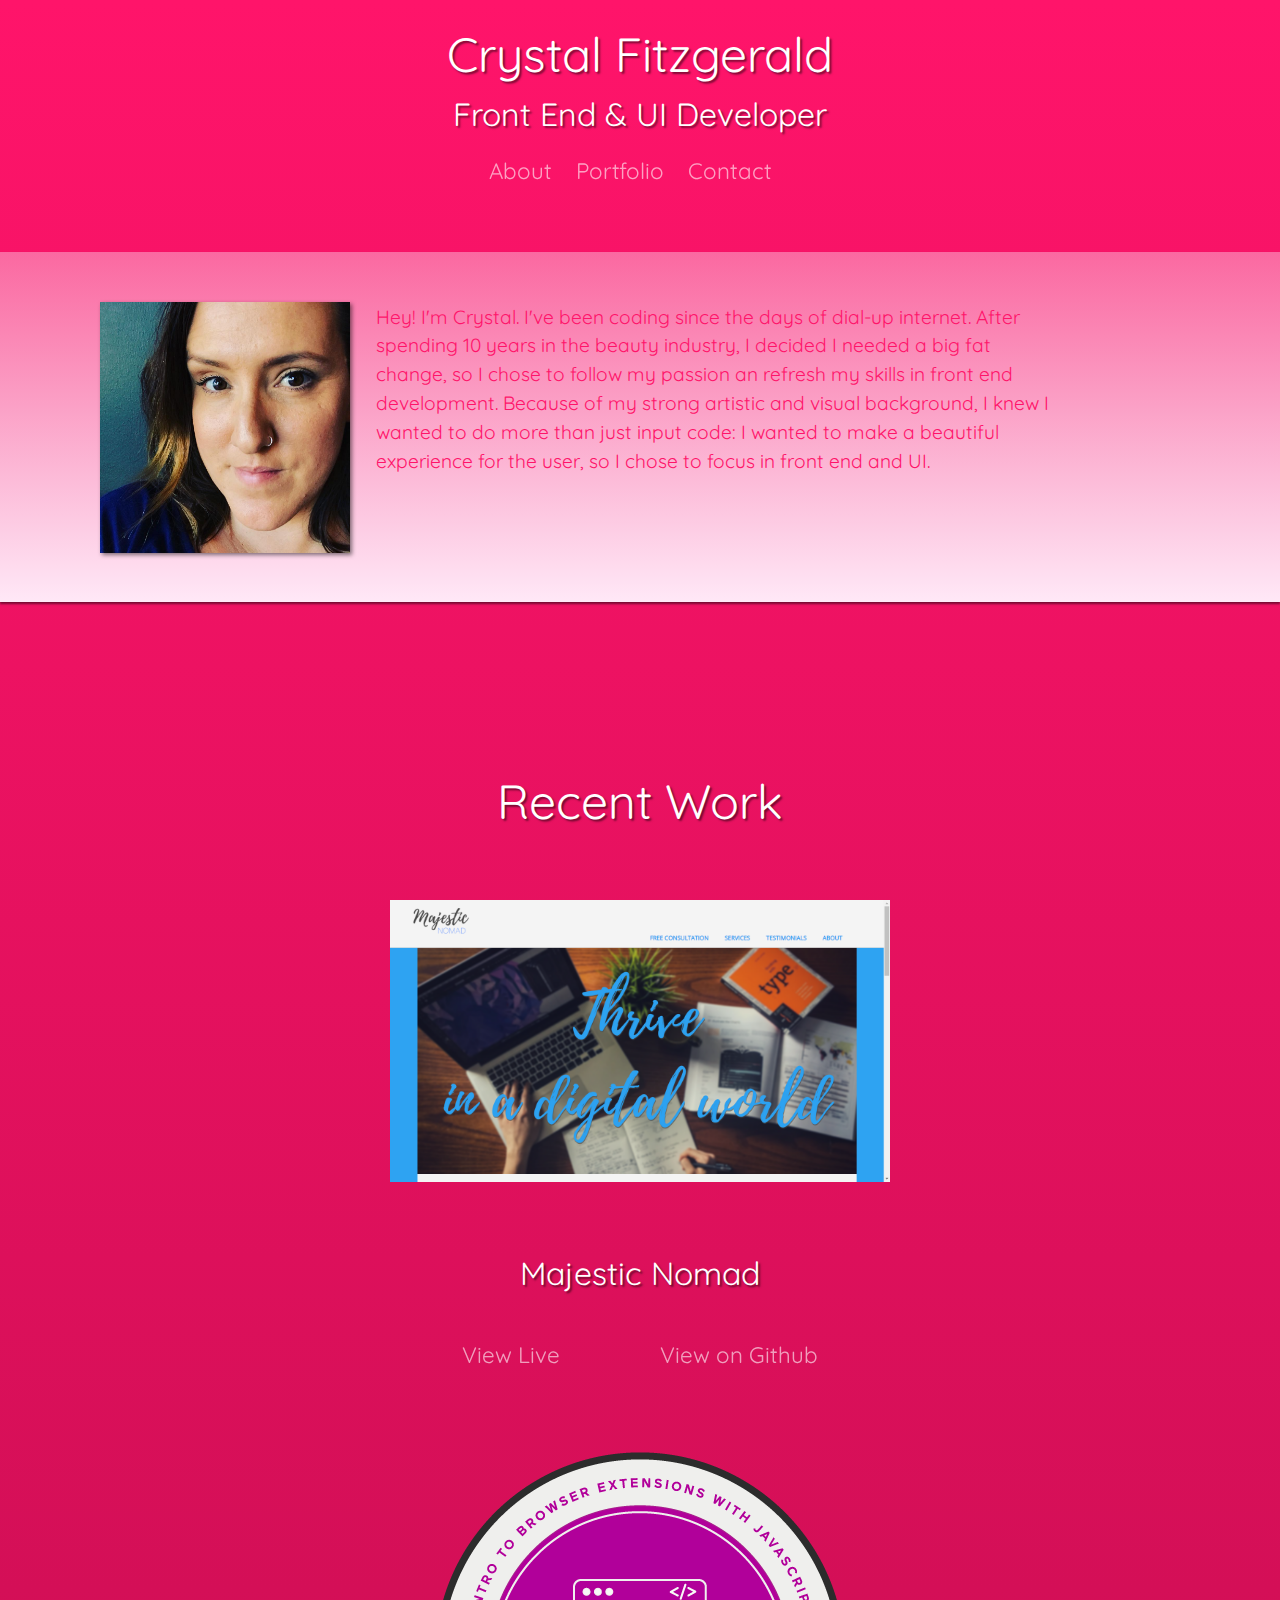
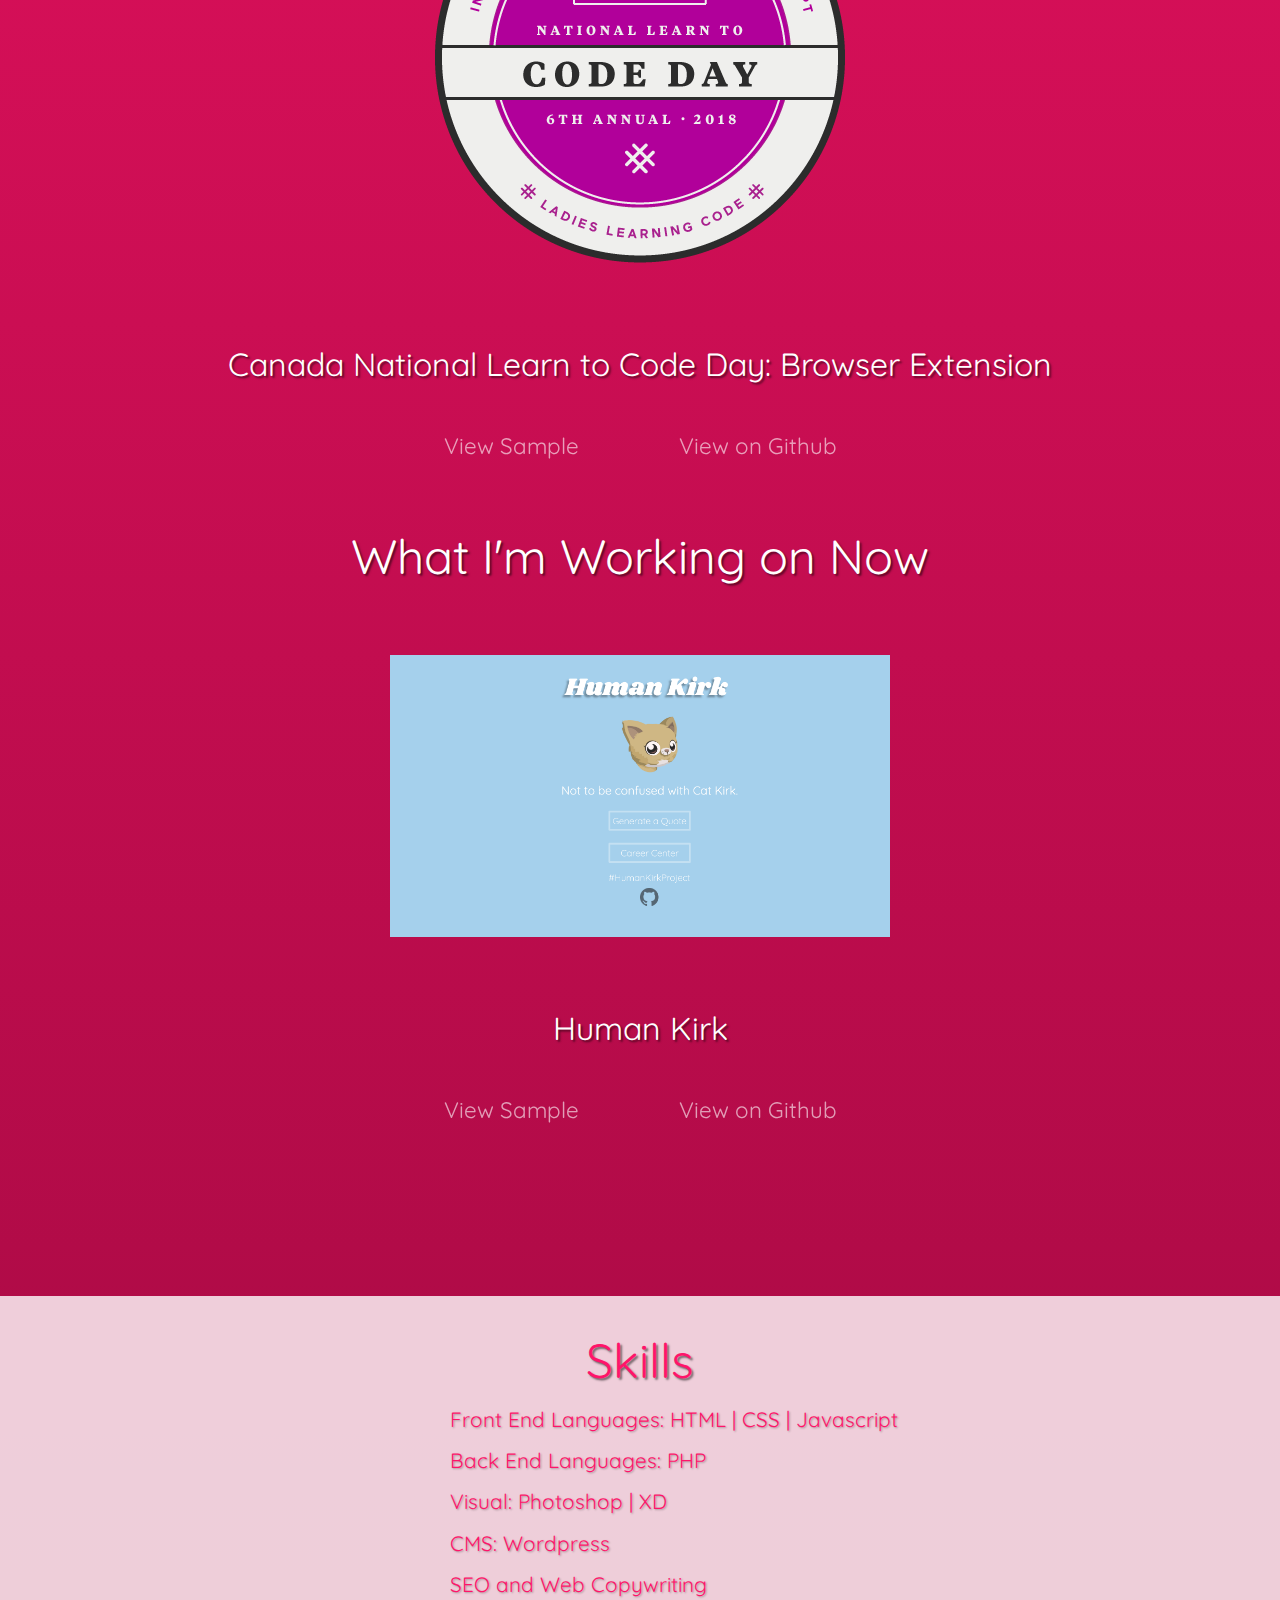
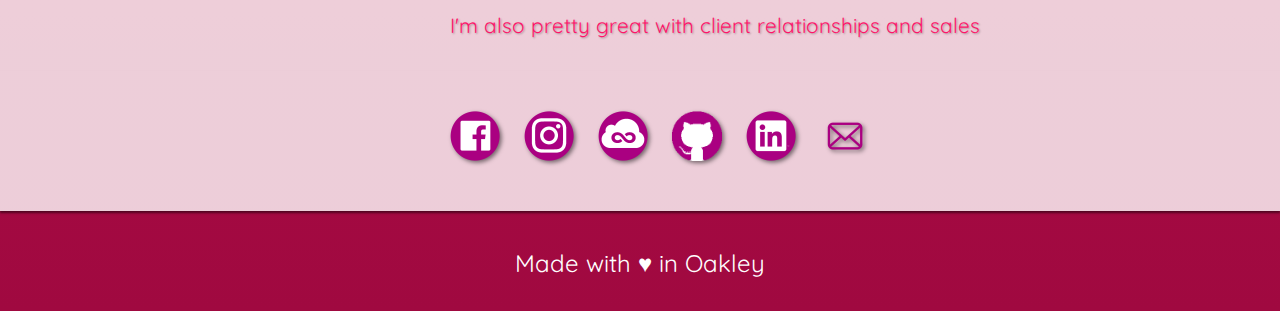
==== work.html @ 4274fd76 "mobile responsive styling" ====
<html>
	<head>
		<link href="https://fonts.googleapis.com/css?family=Quicksand" rel="stylesheet">
		<link rel="stylesheet" type="text/css" href="work.css">
		<!--meta images-->
		<!-- COMMON TAGS -->
		<!-- COMMON TAGS -->
		<meta charset="utf-8">
		<title>Crystal Fitzgerald</title>
  </head>
	<body>
		<nav>
			<div class="bio">
				<h1 id="myname">Crystal Fitzgerald</h1>
				<h2 id="myjob">Front End & UI Developer</h2>
			</div>
			<div class="menu">
				<ul>
					<li><a href="#about">About</a></li>
					<li><a href="#portfolio">Portfolio</a></li>
					<li><a href="#contact">Contact</a></li>
				</ul>
		</nav>
		<section id="about">
			<img src="images/crystal-self-new.jpg">
			<div class="me">
			<p>Hey! I'm Crystal. I've been coding since the days of dial-up internet. After spending 10 years in the beauty industry,
			I decided I needed a big fat change, so I chose to follow my passion an refresh my skills in front end development. Because of my
		strong artistic and visual background, I knew I wanted to do more than just input code: I wanted to make a beautiful experience
		for the user, so I chose to focus in front end and UI.</p>
		</div>
		</section>
		<section id="portfolio">
			<!--Portfolio IMages here-->
			<div class="recent">
				<h1 id="recentwork">Recent Work</h1>
				<img src="images/majesticnomad-new.png" id="samantha">
				<h2 id="majesticnomad">Majestic Nomad</h2>
				<div class="links">
					<a href="#">View Live</a><a href="#">View on Github</a>
				</div>
					<img src="images/code-day.png" id="codeday">
					<h2 id="browser">Canada National Learn to Code Day: Browser Extension</h2>
				<div class="links">
					<a href="#">View Sample</a><a href="https://github.com/technicallyspiritual/ChromeExtension">View on Github</a>
				</div>
			</div>
			<div class="dev">
				<h1 id="indevelopment">What I'm Working on Now</h2>
					<a href="images/human-kirk-mock.png" target="blank" id="kirklink"><img src="images/human-kirk-mock.png" id="kirkmock"></a>
					<h2 id="humankirk">Human Kirk</h2>
				<div class="links">
					<a href="images/human-kirk-mock.png" target="blank">View Sample</a><a href="http://github.com/technicallyspiritual/HumanKirk">View on Github</a>
				</div>
			</div>
			<div class="concepts">

			</div>
		</section>
			<section id="skills">
				<h1 id="myskills">
					Skills
				</h1>
				<ul>
					<li>Front End Languages: HTML | CSS | Javascript</li>
					<li>Back End Languages: PHP</li>
					<li>Visual: Photoshop | XD</li>
					<li>CMS: Wordpress</li>
					<li>SEO and Web Copywriting</li>
					<li>I'm also pretty great with client relationships and sales</li>
				</ul>
			</div>
		</section>
		<section id="contact">
			<div class="social">
				<a href="http://facebook.com/technicallyspiritual"><img src="images/facebook.png" id="facebook"></a>
				<a href="http://instagram.com/technicallyspiritual"><img src="images/instagram.png" id="instagram"></a>
				<a href="http://jsfiddle.net/user/ravenclaw4evr"><img src="images/jsfiddle.png" id="fiddle"></a>
				<a href="http://github.com/technicallyspiritual"><img src="images/github.png" id="github"></a>
				<a href="http://linkedin.com/in/crystalfitzgerald"><img src="images/linkedin.png" id="linkedin"></a>
				<a href="mailto:hello@crystalfitzgerald.com"><img src="images/email.png" id="email"></a>
			</div>
		</section>
	</body>
	<footer>
		<p>Made with &hearts; in Oakley</p>
	</footer>
</html>
---- work.css ----
/*!DOCTYPE css*/
/* http://meyerweb.com/eric/tools/css/reset/
   v2.0 | 20110126
   License: none (public domain)
*/

html, body, div, span, applet, object, iframe,
h1, h2, h3, h4, h5, h6, p, blockquote, pre,
a, abbr, acronym, address, big, cite, code,
del, dfn, em, img, ins, kbd, q, s, samp,
small, strike, strong, sub, sup, tt, var,
b, u, i, center,
dl, dt, dd, ol, ul, li,
fieldset, form, label, legend,
table, caption, tbody, tfoot, thead, tr, th, td,
article, aside, canvas, details, embed,
figure, figcaption, footer, header, hgroup,
menu, nav, output, ruby, section, summary,
time, mark, audio, video {
	margin: 0;
	padding: 0;
	border: 0;
	font-size: 100%;
	font: inherit;
	vertical-align: baseline;
}
/* HTML5 display-role reset for older browsers */
article, aside, details, figcaption, figure,
footer, header, hgroup, menu, nav, section {
	display: block;
}
body {
	line-height: 1;
}
ol, ul {
	list-style: none;
}
blockquote, q {
	quotes: none;
}
blockquote:before, blockquote:after,
q:before, q:after {
	content: '';
	content: none;
}
table {
	border-collapse: collapse;
	border-spacing: 0;
}
/*begin styling*/
body {
	background:
	linear-gradient(to top, rgba(160, 9, 64), rgba(255, 20, 106));
	font-family: 'Quicksand', Helvetica, sans-serif;
	color: #fff;
	display: grid;
	grid-template-columns: auto;
	grid-template-rows: auto auto auto auto;
	}
  h1 {
    font-size: 3em;
  }
  h2 {
    font-size: 2em;
  }
  h3 {
    font-size: 1.5em;
  }
  a {
    text-decoration: none;
    color: #fff;
    opacity: 0.6;
    font-size: 1.4em;
  }
  a:hover {
    color: #fff;
    opacity: 1;
  }
  p {
    font-size: 1em;
  }
  .bio {
    grid-column: 2;
    text-align: center;
    margin: auto;
  }
  #myname, #myjob {
    text-shadow: 2px 2px 2px rgba(0, 0, 0, 0.5);
  }
  #myname {
    padding-top: 30px;
    padding-bottom: 20px;
  }
  #myjob {
    padding-bottom: 10px;
  }
  .menu {
    padding: 20px 0;
    margin-bottom: 50px;
  }
  .menu ul {
    grid-column: 1;
    text-align: center;
    margin: auto;
  }
  .menu li {
    display: inline;
    padding-right: 20px;
  }
.me {
  margin-top: -250px;
  margin-bottom: 50px;
  padding-left: 150px;
}
#about {
  background: linear-gradient(to top, rgba(255, 232, 247, 1), rgba(255, 232, 247, 0.4)),
	url("http://crystalfitzgerald.com/images/laptop-white.jpg") center center no-repeat;
  box-shadow: 0 2px 2px rgba(0, 0, 0, 0.5);
  padding: 50px auto;
  height: 350px;
}
#about p {
  line-height: 1.5;
  width: 60%;
  margin: auto;
  grid-column: 1;
  grid-row: 2;
  font-size: 1.2em;
  color: #ff146a;
}
#about img {
  width: 250px;
  margin-top: 50px;
  grid-column: 1;
  grid-row: 2;
  padding-left: 100px;
  filter: drop-shadow(2px 2px 2px rgba(0, 0, 0, 0.5));
}
#portfolio {
  padding-top: 100px;
  padding-bottom: 100px;
}
#portfolio h1, #portfolio h2 {

  text-align: center;
  margin: auto;
  text-shadow: 2px 2px 2px rgba(0, 0, 0, 0.5);
}
.recent, .dev, .concepts {
  margin-top: 75px;
}
#samantha {
	width: 500px;
  margin: 75px auto;
	display: block;
}
#codeday {
  margin: 75px auto;
	display: block;
}
#kirkmock {
  width: 500px;
  margin: 75px auto;
	display: block;
}
#kirklink {
  text-decoration: none;
  opacity: 1;
}
.links {
  text-align: center;
  margin: auto;
  padding-left: 100px;
  padding-top: 55px;
}
.links a {
  margin-top: 20px;
  padding-right: 100px;
}
#contact {
  background-color: rgba(255, 255, 255, 0.8);
  box-shadow: 0 2px 2px rgba(0, 0, 0, 0.5);
  padding: 20px 0;
  width: 100%;
  height: 100px;
}
.social {
  grid-column: 1;
  margin-left: 450px;
  width: 50%;
}
#contact a {
  display: inline;
  opacity: 1;
}
#fiddle, #github, #facebook, #instagram, #linkedin, #email {
  max-width: 50px;
  padding-right: 20px;
  margin: 20px 0 20px 0;
  filter: drop-shadow(2px 2px 2px rgba(0, 0, 0, .5));
}
#skills {
  width: 100%;
  background-color: rgba(255, 255, 255, 0.8);
  color: #ff146a;
}
#myskills {
  text-shadow: 2px 2px 2px rgba(0, 0, 0, 0.5);
  text-align: center;
  margin-top: 40px;
}
#skills ul {
  margin: 20px auto;
}
#skills li {
  font-size: 1.3em;
  line-height: 1.5;
  padding-bottom: 10px;
  margin-left: 450px;
  text-shadow: 1px 1px 2px rgba(0, 0, 0, .3);
}
footer {
  height: 100px;
}

footer p {
  font-size: 1.5em;
  text-align: center;
  margin-top: 40px;
}
/*mobile styling*/
@media only screen and (max-width: 1240px) {
	#about img {
	  width: 250px;
	  padding-left: 10px;
	}
	#skills li {
	  font-size: 1.3em;
	  line-height: 1.5;
	  padding-bottom: 10px;
	  margin-left: 350px;
	  text-shadow: 1px 1px 2px rgba(0, 0, 0, .3);
	}
	.social {
	  grid-column: 1;
	  margin-left: 350px;
	  width: 50%;
	}
}
@media only screen and (max-width: 1000px) {
	#skills li {
		margin-left: 250px;
	}
	.social {
		margin-left: 250px;
	}
	#about img {
		width: 200px;
	}
	#about p {
	  margin: 20px auto;
	}
}
@media only screen and (max-width: 1000px) {
	#skills li {
		margin-left: 150px;
	}
	.social {
		margin-left: 150px;
		width: 80%;
	}
	#about {
		height: 450px;
	}

}
@media only screen and (max-width: 650px) {
	#skills li {
		margin-left: 50px;
	}
	.social {
		margin-left: 50px;
		width: 80%;
	}
	#about {
		height: 550px;
	}
	.links {
	  text-align: center;
	  margin: auto;
	  padding-left: 50px;
	  padding-top: 55px;
	}
}
@media only screen and (max-width: 580px) {
	.links {
		padding-left: 0px;
	}
	#samantha {
		width: 300px;
	}
	#codeday {
		width: 300px;
	}
	#kirkmock {
	  width: 300px;
	}
	.social {
		margin-left: 5px;
		width: 90%;
	}
}
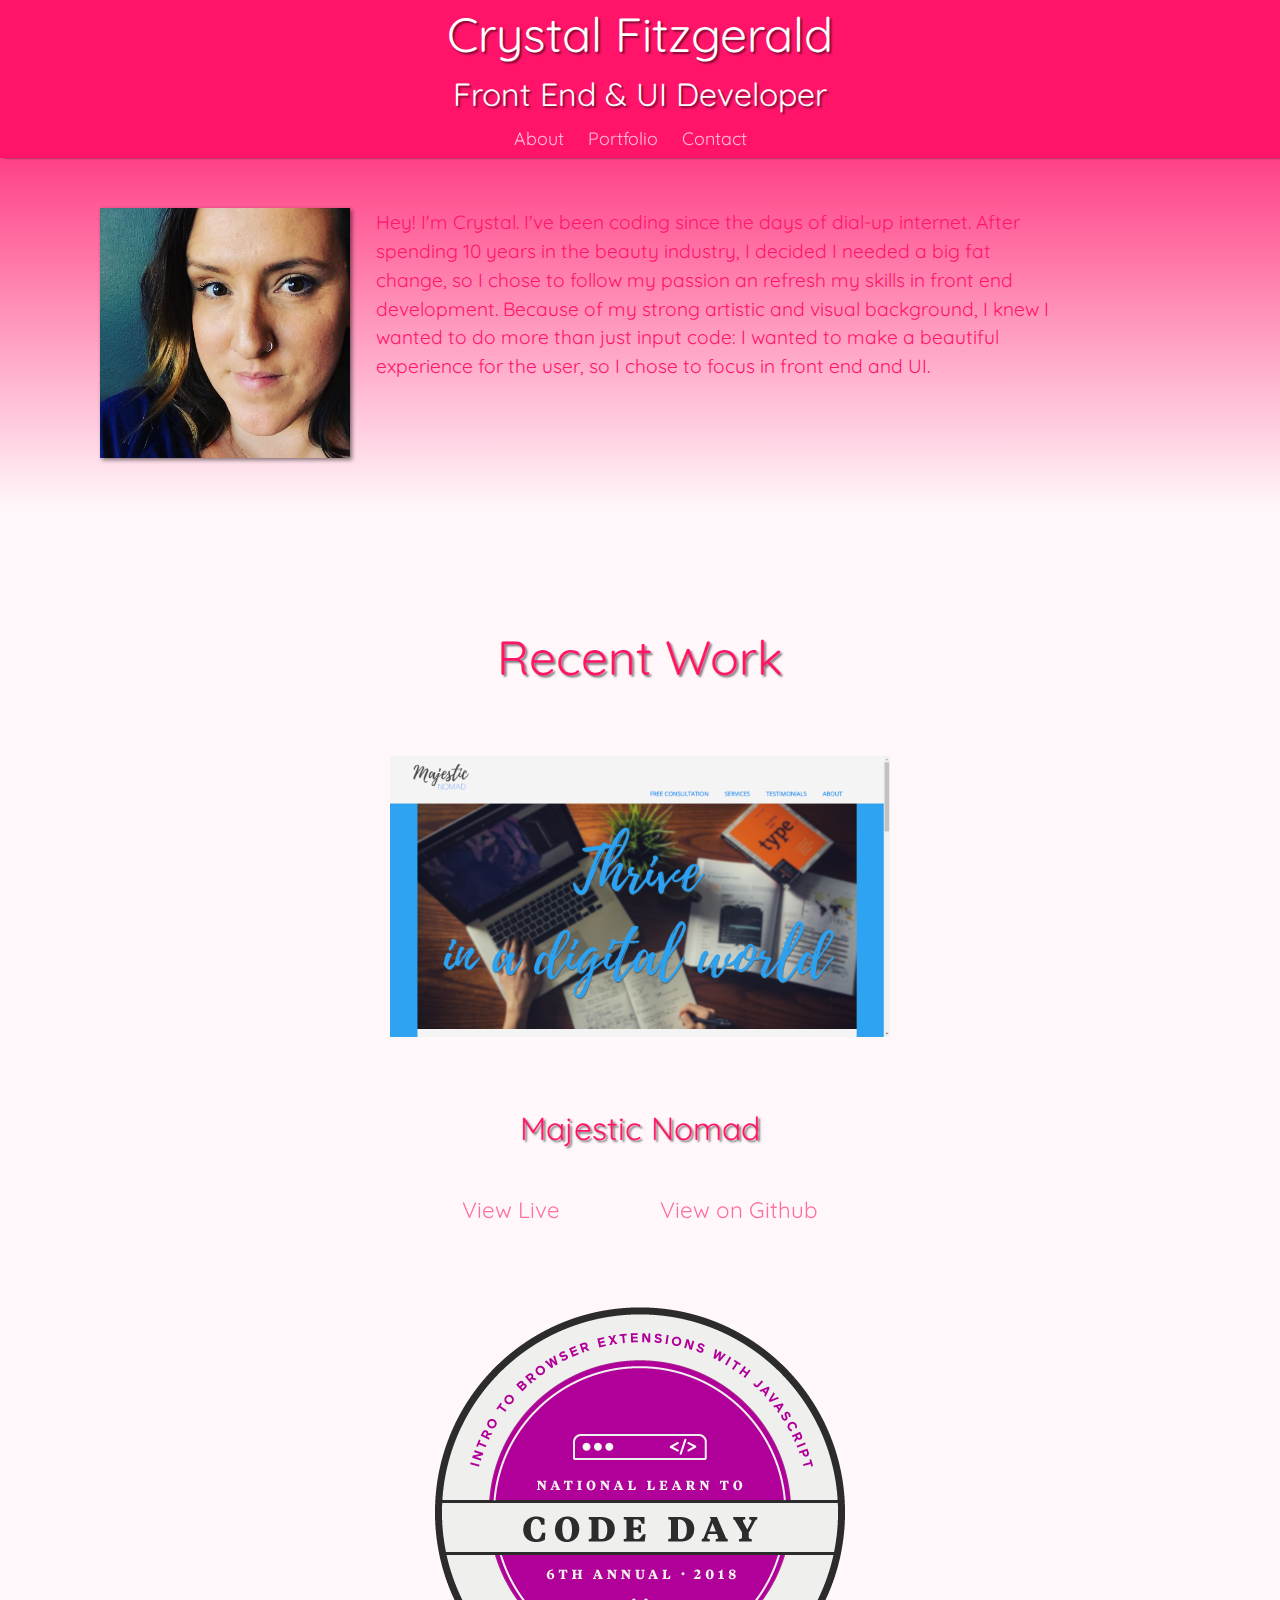
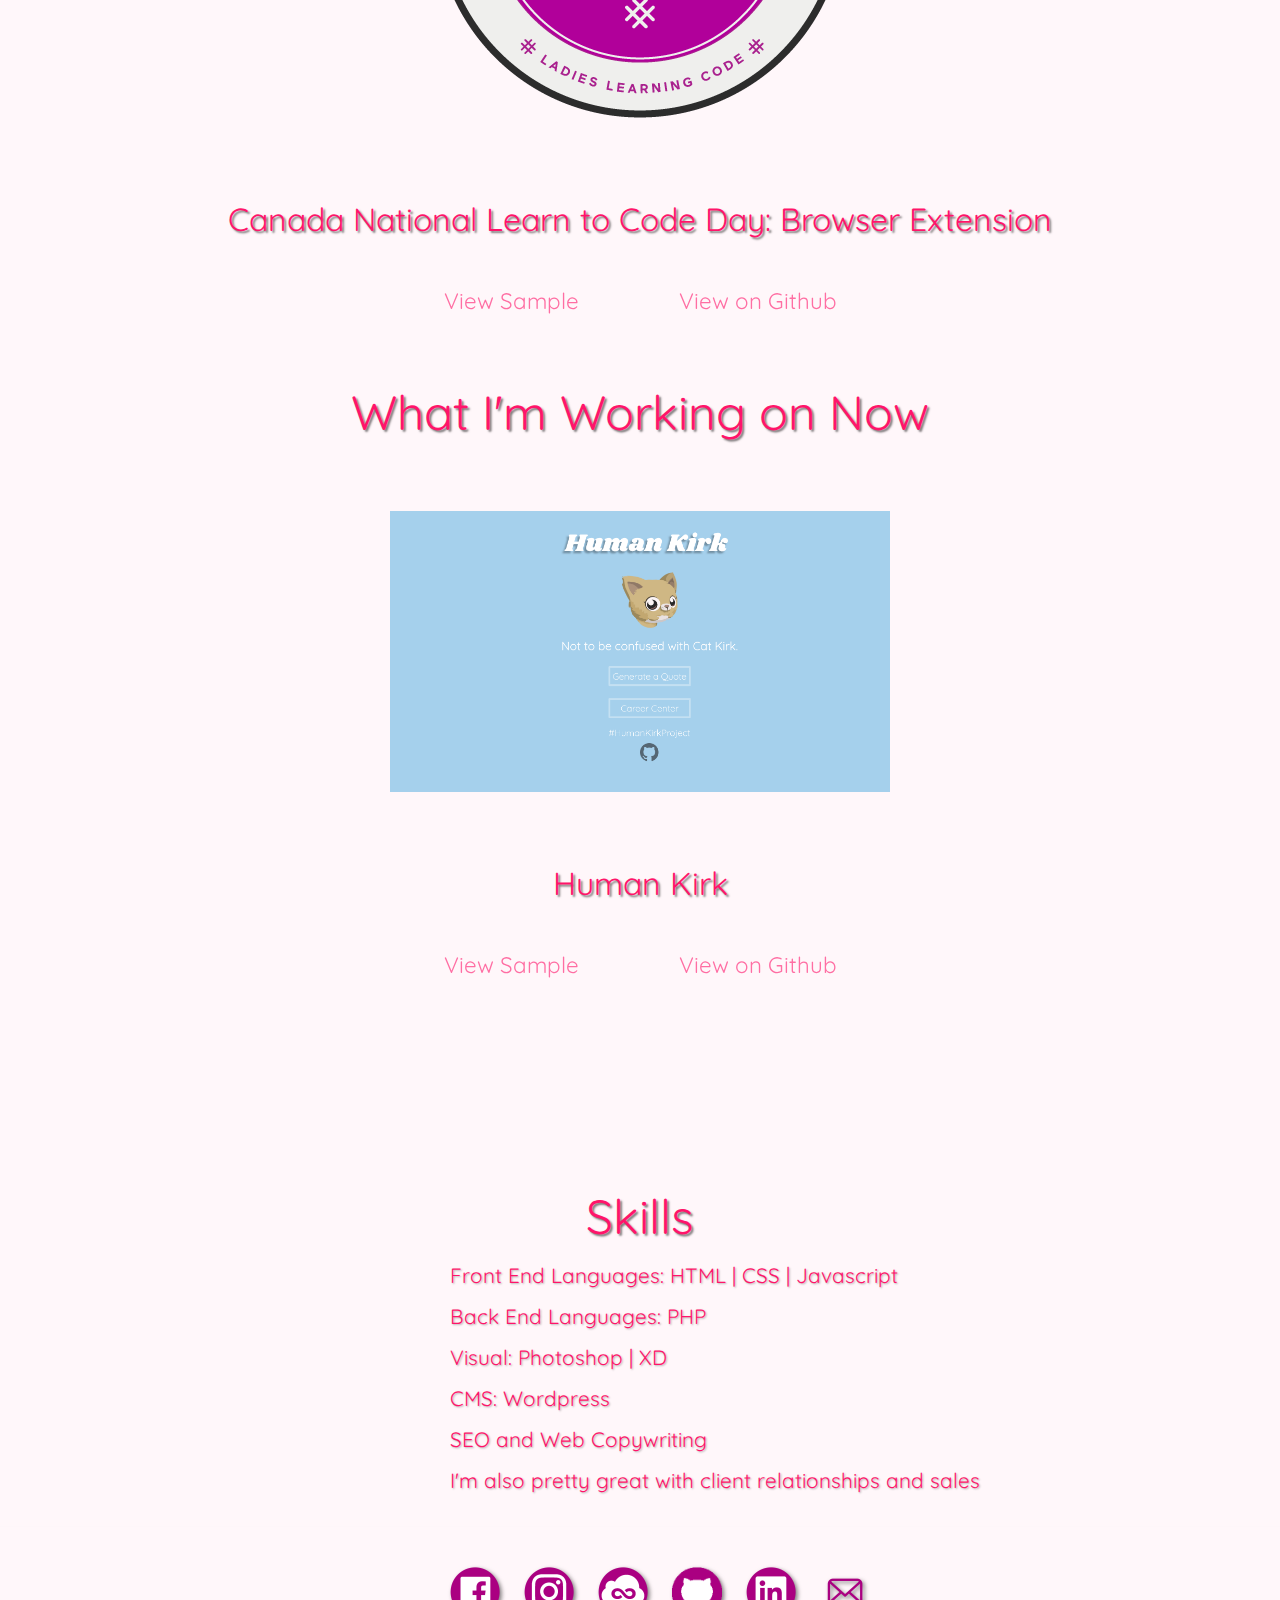
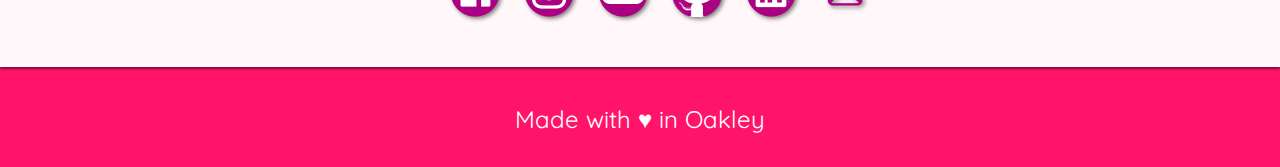
==== commit d0b0e42c: "meta and favicon uploads" ====
--- a/work.html
+++ b/work.html
@@ -2,7 +2,20 @@
 	<head>
 		<link href="https://fonts.googleapis.com/css?family=Quicksand" rel="stylesheet">
 		<link rel="stylesheet" type="text/css" href="work.css">
+		<link rel="apple-touch-icon" sizes="180x180" href="/apple-touch-icon.png">
+		<link rel="icon" type="image/png" sizes="32x32" href="/favicon-32x32.png">
+		<link rel="icon" type="image/png" sizes="16x16" href="/favicon-16x16.png">
+		<link rel="manifest" href="/site.webmanifest">
+		<link rel="mask-icon" href="/safari-pinned-tab.svg" color="#5bbad5">
+		<meta name="msapplication-TileColor" content="#da532c">
+		<meta name="theme-color" content="#ffffff">
 		<!--meta images-->
+		<meta property="og:image:width" content="1239">
+		<meta property="og:image:height" content="649">
+		<meta property="og:title" content="Crystal Fitzgerald">
+		<meta property="og:description" content="Front End &amp; UI Developer">
+		<meta property="og:url" content="http://technicallyspiritual.github.io">
+		<meta property="og:image" content="http://technicallyspiritual.github.io/images/og-image.jpg">
 		<!-- COMMON TAGS -->
 		<!-- COMMON TAGS -->
 		<meta charset="utf-8">
--- a/work.css
+++ b/work.css
@@ -49,14 +49,17 @@
 }
 /*begin styling*/
 body {
-	background:
-	linear-gradient(to top, rgba(160, 9, 64), rgba(255, 20, 106));
+	background-color: #ff146a;
 	font-family: 'Quicksand', Helvetica, sans-serif;
 	color: #fff;
 	display: grid;
 	grid-template-columns: auto;
 	grid-template-rows: auto auto auto auto;
 	}
+	nav {
+		box-shadow: 4px 0 2px rgba(0, 0, 0, .7);
+		z-index: 1;
+	}
   h1 {
     font-size: 3em;
   }
@@ -68,12 +71,12 @@
   }
   a {
     text-decoration: none;
-    color: #fff;
+    color: #ff146a;
     opacity: 0.6;
     font-size: 1.4em;
   }
   a:hover {
-    color: #fff;
+    color: #ff146a;
     opacity: 1;
   }
   p {
@@ -88,32 +91,40 @@
     text-shadow: 2px 2px 2px rgba(0, 0, 0, 0.5);
   }
   #myname {
-    padding-top: 30px;
+    padding-top: 10px;
     padding-bottom: 20px;
   }
   #myjob {
     padding-bottom: 10px;
   }
   .menu {
-    padding: 20px 0;
-    margin-bottom: 50px;
+    padding: 10px 0;
   }
   .menu ul {
     grid-column: 1;
     text-align: center;
     margin: auto;
+		font-size: 0.8em;
   }
   .menu li {
     display: inline;
     padding-right: 20px;
   }
+	.menu a {
+		color: #fff;
+		opacity: .7;
+	}
+	.menu a:hover {
+		color: #fff;
+		opacity: 1;
+	}
 .me {
   margin-top: -250px;
   margin-bottom: 50px;
   padding-left: 150px;
 }
 #about {
-  background: linear-gradient(to top, rgba(255, 232, 247, 1), rgba(255, 232, 247, 0.4)),
+  background: linear-gradient(to top, rgba(255, 247, 250, 1), rgba(255, 247, 250, 0.2)),
 	url("http://crystalfitzgerald.com/images/laptop-white.jpg") center center no-repeat;
   box-shadow: 0 2px 2px rgba(0, 0, 0, 0.5);
   padding: 50px auto;
@@ -137,8 +148,10 @@
   filter: drop-shadow(2px 2px 2px rgba(0, 0, 0, 0.5));
 }
 #portfolio {
-  padding-top: 100px;
+  padding-top: 50px;
   padding-bottom: 100px;
+	background-color: #fff7fa;
+	color: #ff146a;
 }
 #portfolio h1, #portfolio h2 {
 
@@ -178,7 +191,7 @@
   padding-right: 100px;
 }
 #contact {
-  background-color: rgba(255, 255, 255, 0.8);
+  background-color: rgba(255, 247, 250, 1);
   box-shadow: 0 2px 2px rgba(0, 0, 0, 0.5);
   padding: 20px 0;
   width: 100%;
@@ -201,7 +214,7 @@
 }
 #skills {
   width: 100%;
-  background-color: rgba(255, 255, 255, 0.8);
+  background-color: rgba(255, 247, 250, 1);
   color: #ff146a;
 }
 #myskills {
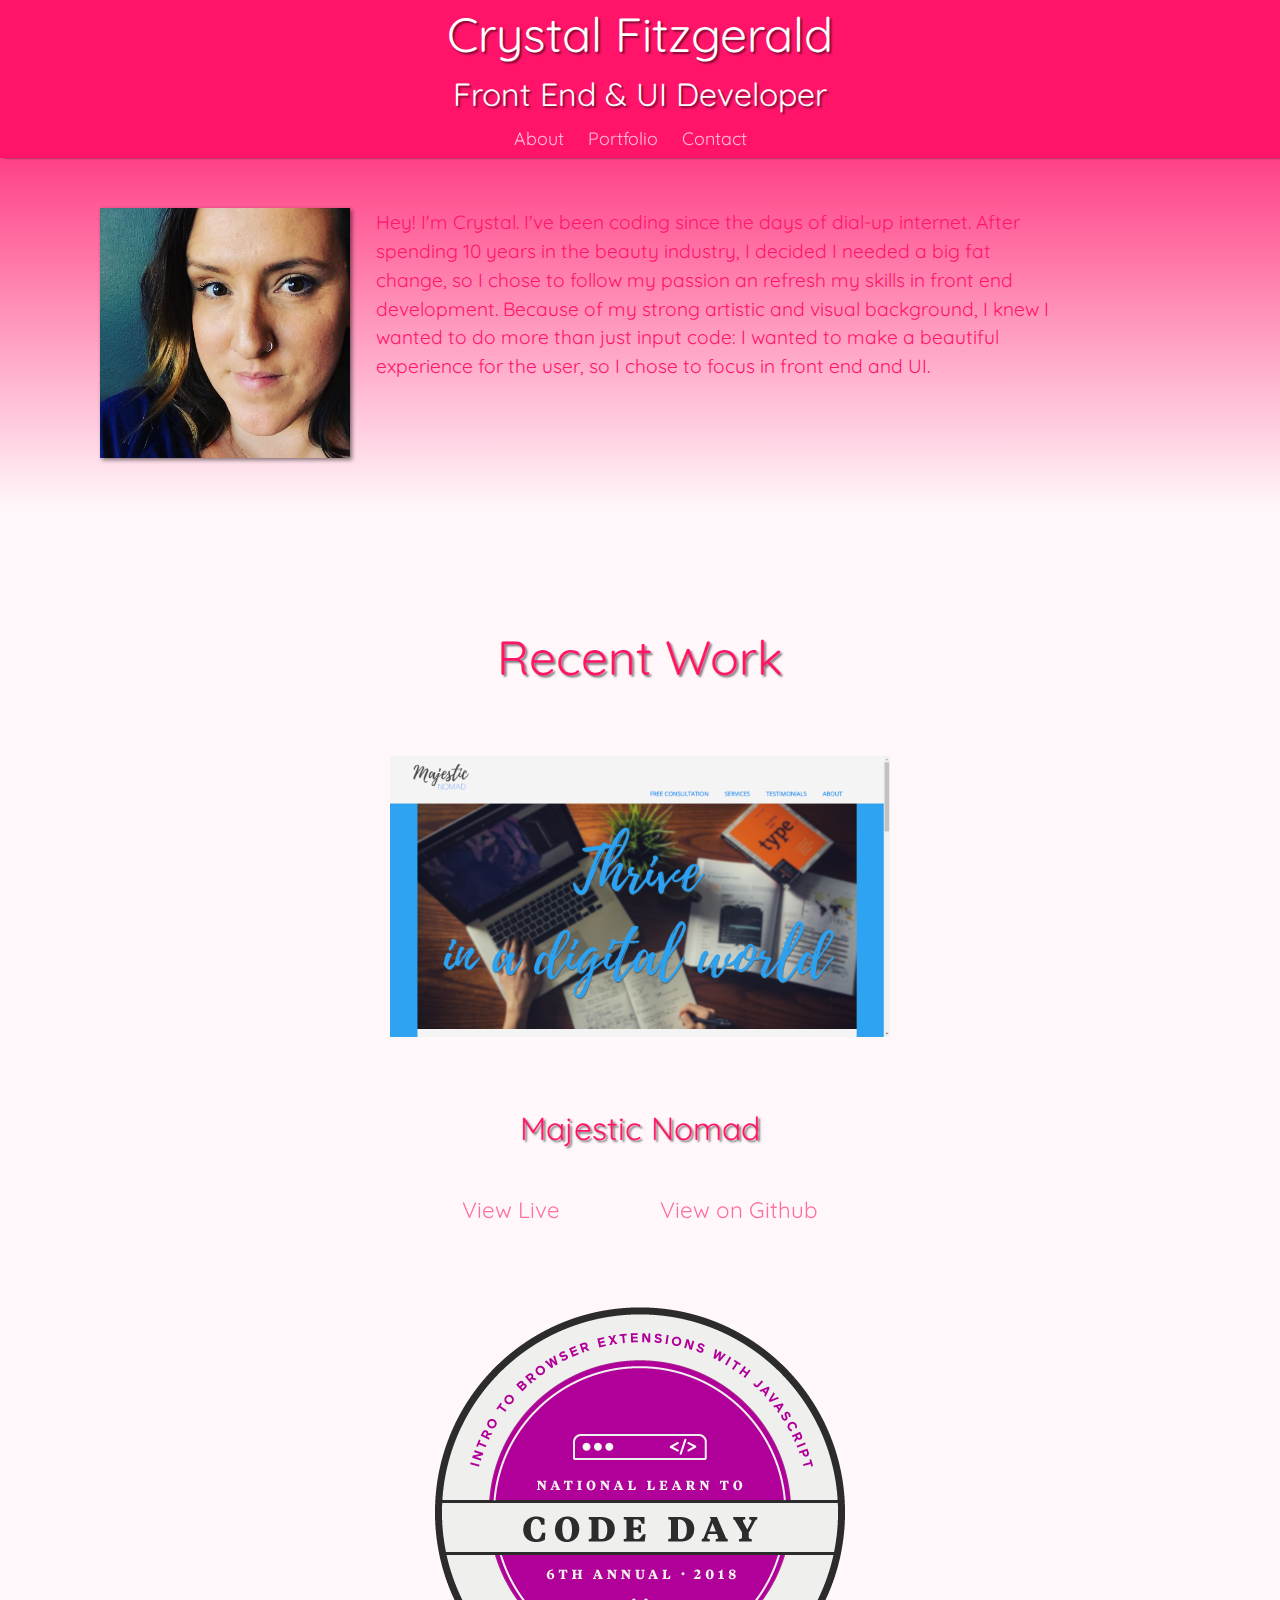
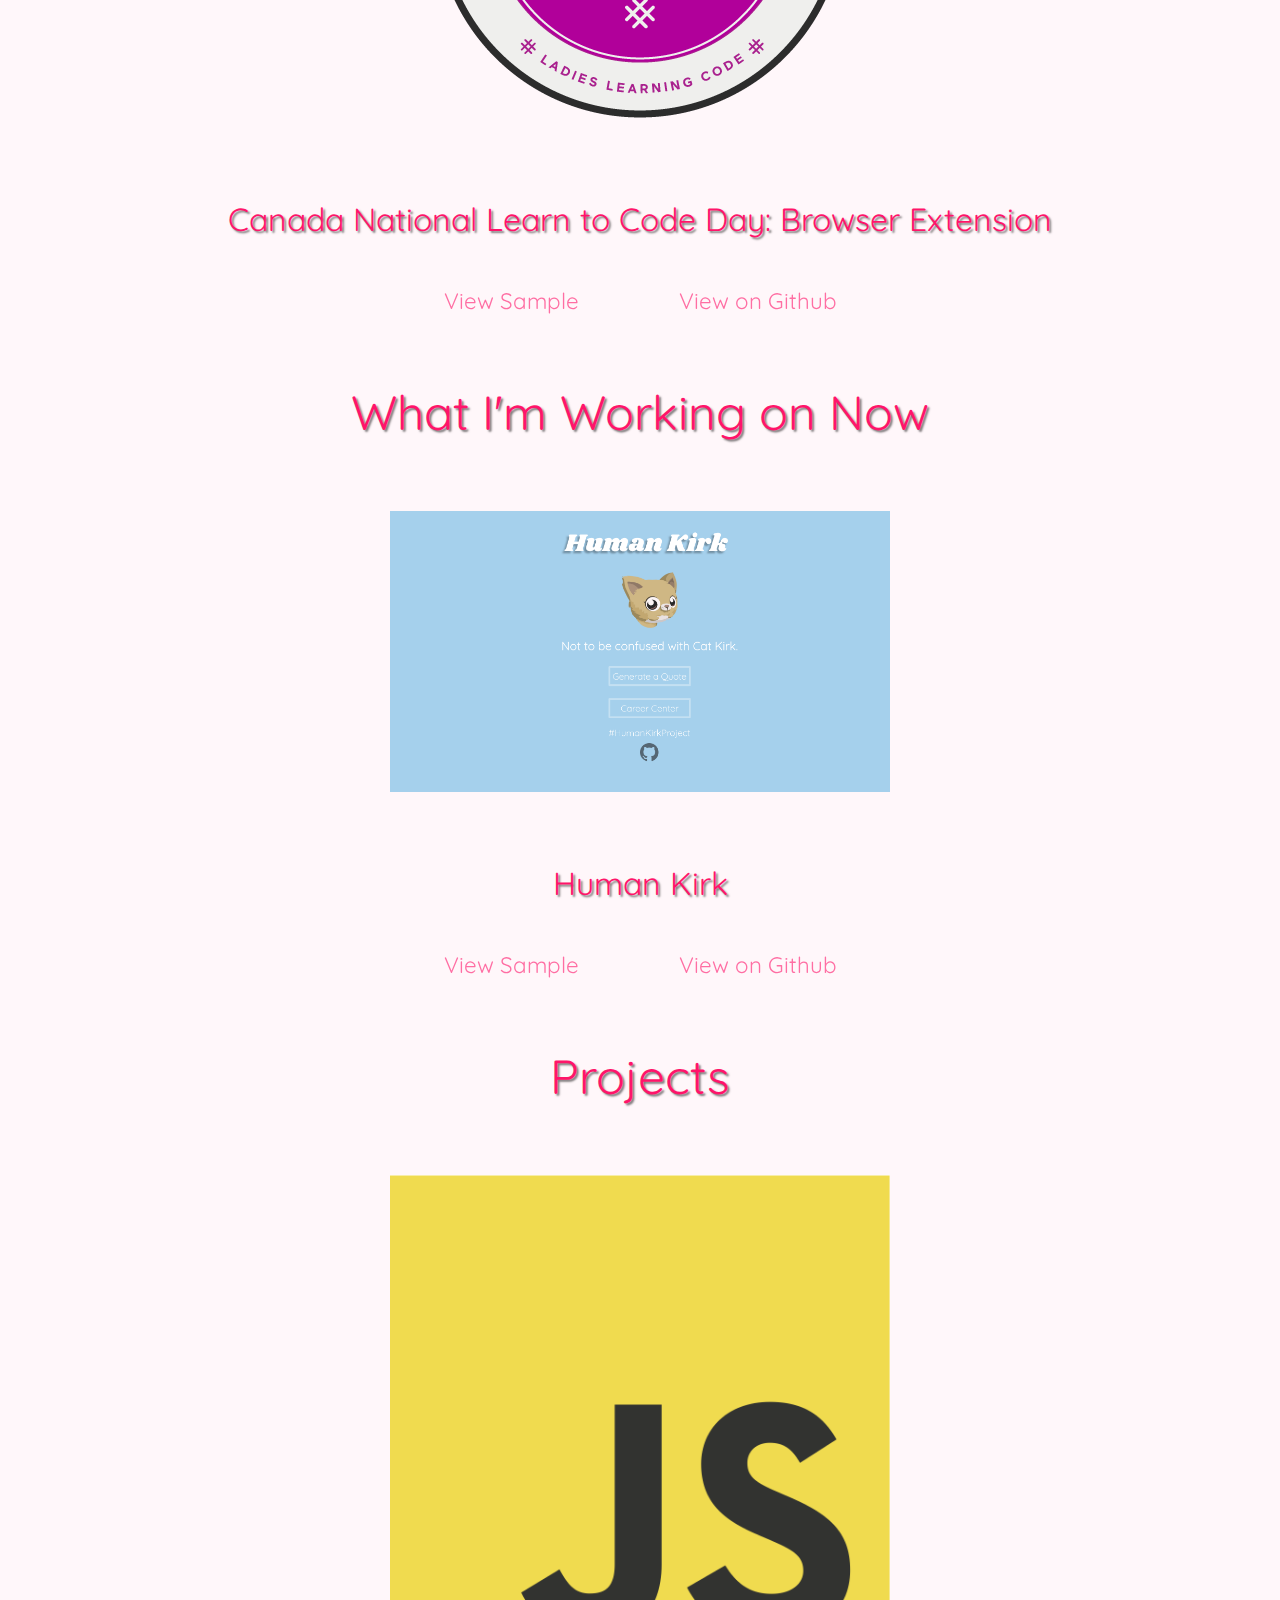
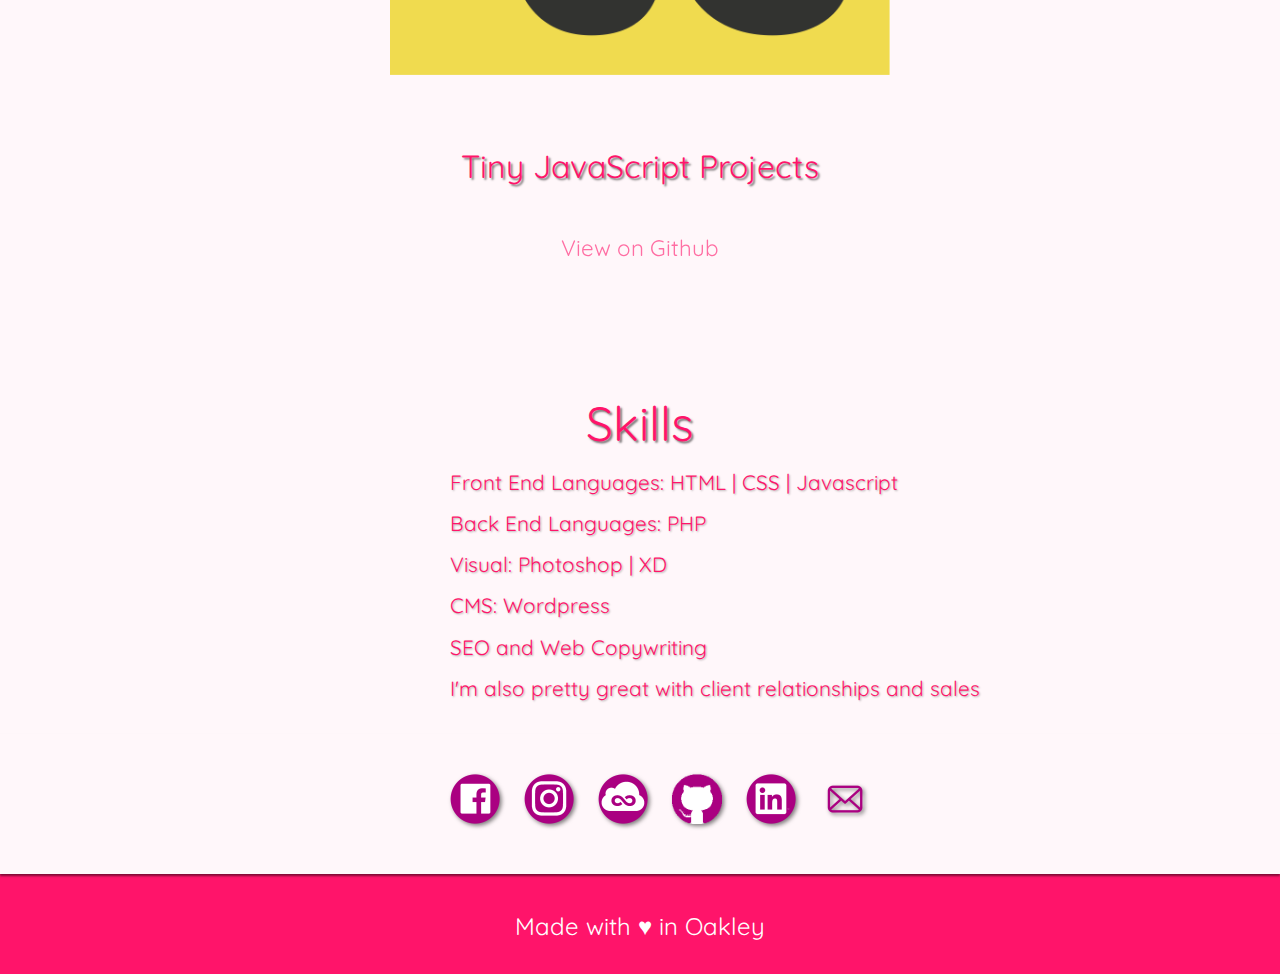
==== commit 051aede9: "commit" ====
--- a/work.html
+++ b/work.html
@@ -50,12 +50,12 @@
 				<img src="images/majesticnomad-new.png" id="samantha">
 				<h2 id="majesticnomad">Majestic Nomad</h2>
 				<div class="links">
-					<a href="#">View Live</a><a href="#">View on Github</a>
+					<a href="http://majesticnomad.com" target="_blank">View Live</a><a href="http://github.com/technicallyspiritual/MajesticNomad" target="_blank">View on Github</a>
 				</div>
 					<img src="images/code-day.png" id="codeday">
 					<h2 id="browser">Canada National Learn to Code Day: Browser Extension</h2>
 				<div class="links">
-					<a href="#">View Sample</a><a href="https://github.com/technicallyspiritual/ChromeExtension">View on Github</a>
+					<a href="#">View Sample</a><a href="https://github.com/technicallyspiritual/ChromeExtension" target="_blank">View on Github</a>
 				</div>
 			</div>
 			<div class="dev">
@@ -63,11 +63,16 @@
 					<a href="images/human-kirk-mock.png" target="blank" id="kirklink"><img src="images/human-kirk-mock.png" id="kirkmock"></a>
 					<h2 id="humankirk">Human Kirk</h2>
 				<div class="links">
-					<a href="images/human-kirk-mock.png" target="blank">View Sample</a><a href="http://github.com/technicallyspiritual/HumanKirk">View on Github</a>
+					<a href="images/human-kirk-mock.png" target="blank">View Sample</a><a href="http://github.com/technicallyspiritual/HumanKirk" target="_blank">View on Github</a>
 				</div>
 			</div>
-			<div class="concepts">
-
+			<div class="projects">
+				<h1 id="projects">Projects</h2>
+				<img src="images/JavaScript-logo.png" id="javascript">
+				<h2 id="ball">Tiny JavaScript Projects</h2>
+				<div class="links">
+					<a href="http://github.com/technicallyspiritual/LilProjects" target="_blank">View on Github</a>
+				</div>
 			</div>
 		</section>
 			<section id="skills">
--- a/work.css
+++ b/work.css
@@ -159,8 +159,13 @@
   margin: auto;
   text-shadow: 2px 2px 2px rgba(0, 0, 0, 0.5);
 }
-.recent, .dev, .concepts {
+.recent, .dev, .concepts, .projects {
   margin-top: 75px;
+}
+#javascript {
+	width: 500px;
+	margin: 75px auto;
+	display: block;
 }
 #samantha {
 	width: 500px;
@@ -309,14 +314,8 @@
 	.links {
 		padding-left: 0px;
 	}
-	#samantha {
+	#samantha, #codeday, #kirkmock, #javascript {
 		width: 300px;
-	}
-	#codeday {
-		width: 300px;
-	}
-	#kirkmock {
-	  width: 300px;
 	}
 	.social {
 		margin-left: 5px;
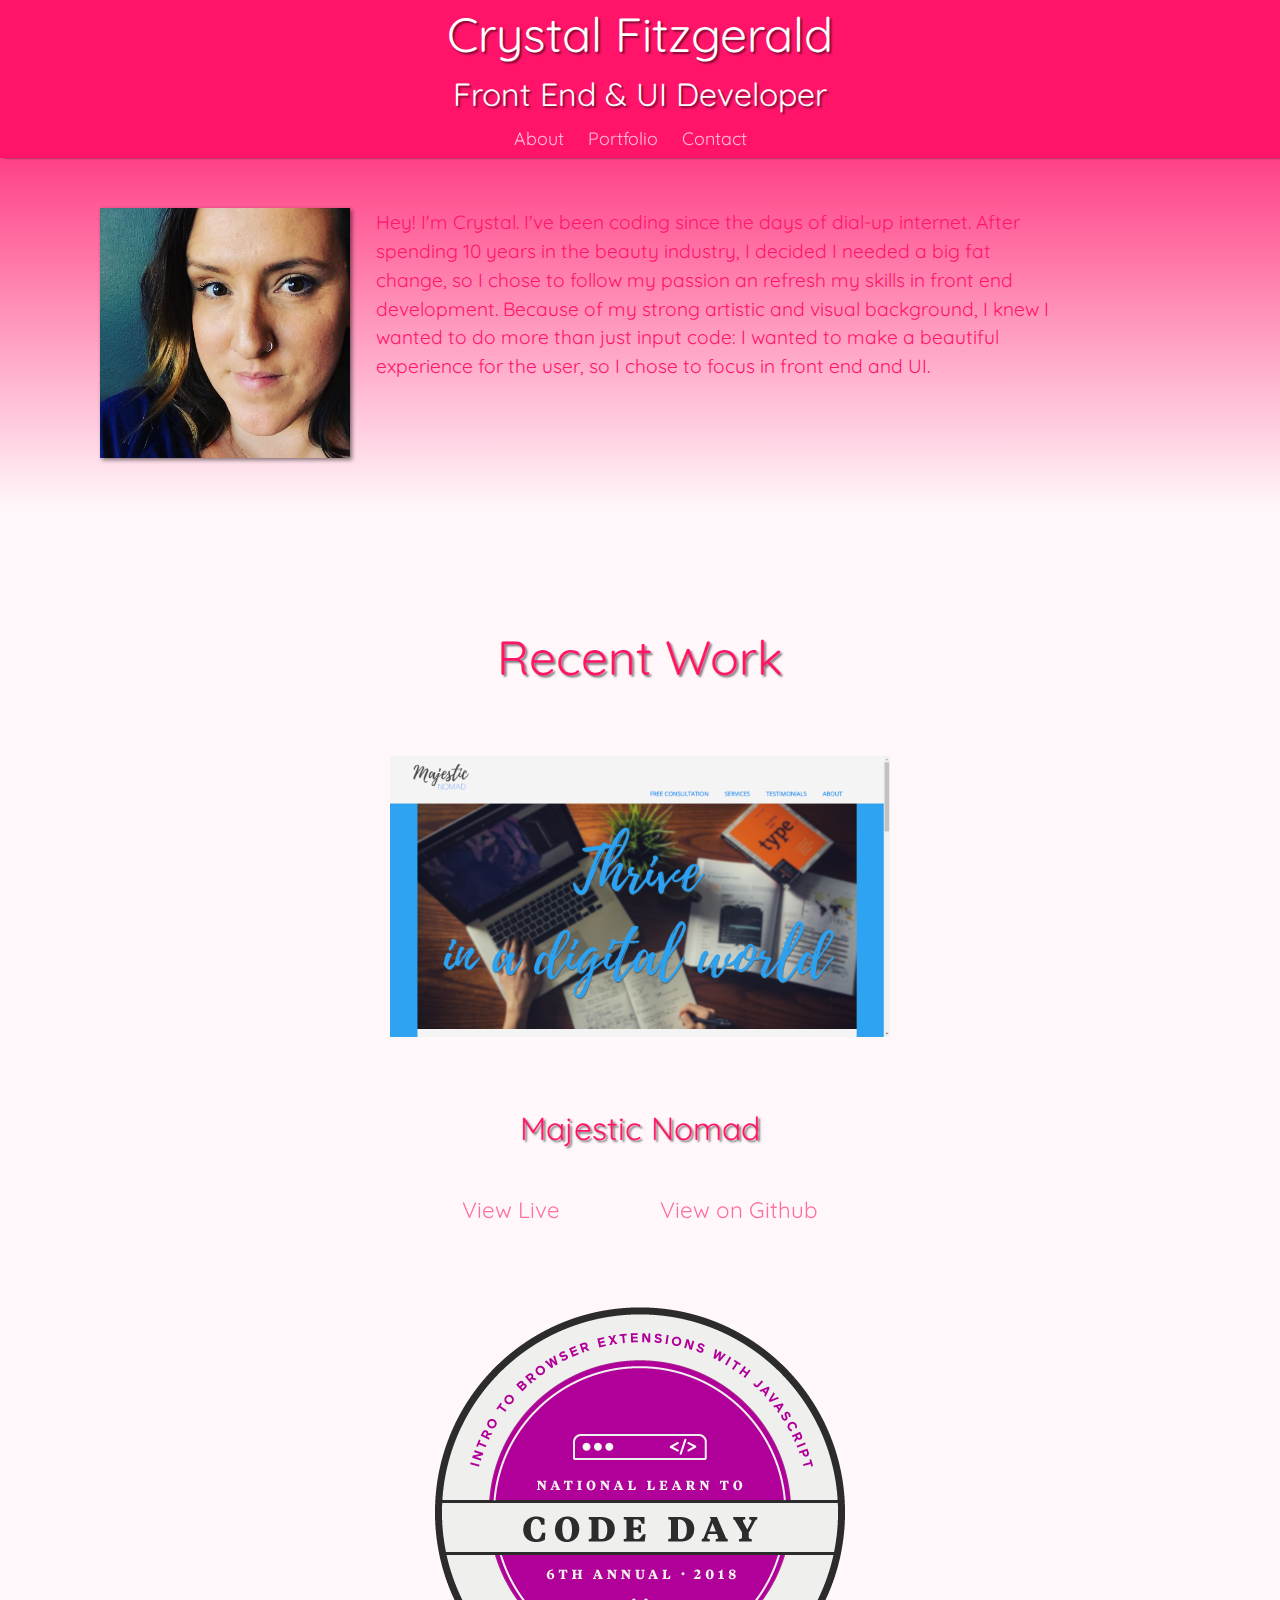
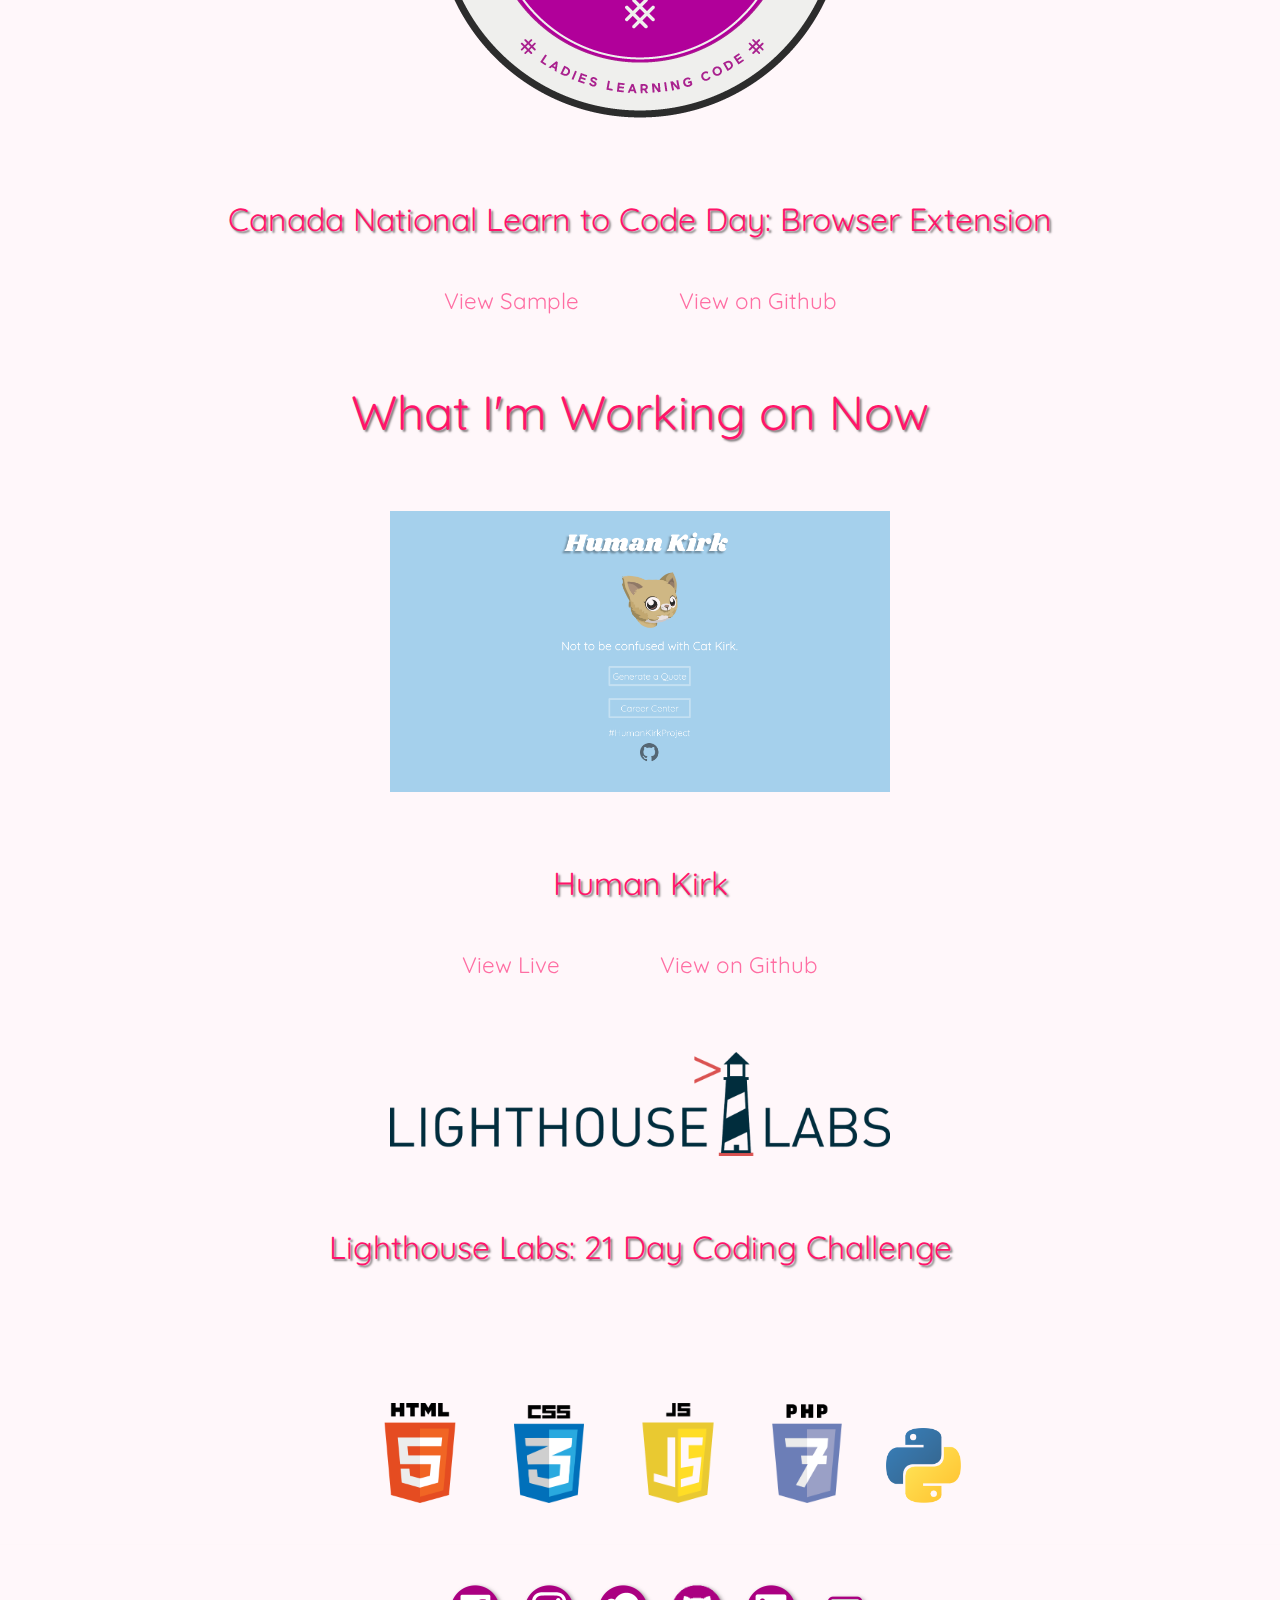
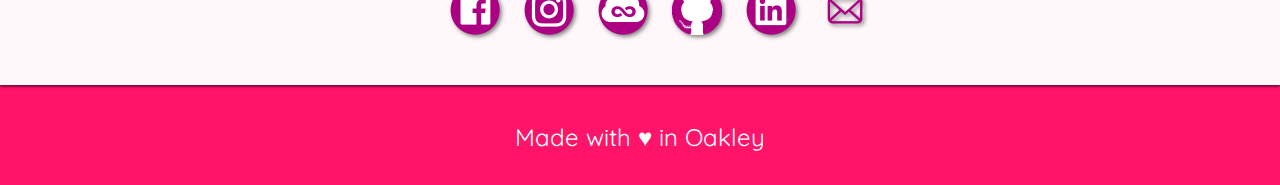
==== commit 4b336ba1: "updates" ====
--- a/work.html
+++ b/work.html
@@ -63,31 +63,20 @@
 					<a href="images/human-kirk-mock.png" target="blank" id="kirklink"><img src="images/human-kirk-mock.png" id="kirkmock"></a>
 					<h2 id="humankirk">Human Kirk</h2>
 				<div class="links">
-					<a href="images/human-kirk-mock.png" target="blank">View Sample</a><a href="http://github.com/technicallyspiritual/HumanKirk" target="_blank">View on Github</a>
+					<a href="http://technicallyspiritual.github.io/HumanKirk" target="blank">View Live</a><a href="http://github.com/technicallyspiritual/HumanKirk" target="_blank">View on Github</a>
 				</div>
-			</div>
-			<div class="projects">
-				<h1 id="projects">Projects</h2>
-				<img src="images/JavaScript-logo.png" id="javascript">
-				<h2 id="ball">Tiny JavaScript Projects</h2>
-				<div class="links">
-					<a href="http://github.com/technicallyspiritual/LilProjects" target="_blank">View on Github</a>
-				</div>
+					<img src="images/lhl.png" id="lhl-logo">
+				<h2 id="lhl">Lighthouse Labs: 21 Day Coding Challenge</h2>
 			</div>
 		</section>
 			<section id="skills">
-				<h1 id="myskills">
-					Skills
-				</h1>
-				<ul>
-					<li>Front End Languages: HTML | CSS | Javascript</li>
-					<li>Back End Languages: PHP</li>
-					<li>Visual: Photoshop | XD</li>
-					<li>CMS: Wordpress</li>
-					<li>SEO and Web Copywriting</li>
-					<li>I'm also pretty great with client relationships and sales</li>
-				</ul>
-			</div>
+				<div class="languages">
+					<img src="images/html.png" id="html">
+					<img src="images/CSS3.png" id="css">
+					<img src="images/js-logo.png" id="js">
+					<img src="images/php7.png" id="php">
+					<img src="images/python.png" id="python">
+				</div>
 		</section>
 		<section id="contact">
 			<div class="social">
--- a/work.css
+++ b/work.css
@@ -185,6 +185,11 @@
   text-decoration: none;
   opacity: 1;
 }
+#lhl-logo {
+	width: 500px;
+	display: block;
+	margin: 75px auto;
+}
 .links {
   text-align: center;
   margin: auto;
@@ -237,6 +242,24 @@
   margin-left: 450px;
   text-shadow: 1px 1px 2px rgba(0, 0, 0, .3);
 }
+.languages {
+	margin: 20px auto 20px 350px;
+	grid-column: 1;
+}
+.languages img {
+	display: inline;
+}
+#css, #php, #html, #python, #js {
+	width: 100px;
+	padding: 20px;
+	margin: auto;
+}
+#php, #css {
+	max-width: 70px;
+}
+#python {
+	max-width: 75px;
+}
 footer {
   height: 100px;
 }
@@ -259,6 +282,9 @@
 	  margin-left: 350px;
 	  text-shadow: 1px 1px 2px rgba(0, 0, 0, .3);
 	}
+	.languages {
+		margin: 20px auto 20px 300px;
+	}
 	.social {
 	  grid-column: 1;
 	  margin-left: 350px;
@@ -269,6 +295,9 @@
 	#skills li {
 		margin-left: 250px;
 	}
+	.languages {
+		margin: 20px auto 20px 200px;
+	}
 	.social {
 		margin-left: 250px;
 	}
@@ -282,6 +311,9 @@
 @media only screen and (max-width: 1000px) {
 	#skills li {
 		margin-left: 150px;
+	}
+	.languages {
+		margin: 20px auto 20px 100px;
 	}
 	.social {
 		margin-left: 150px;
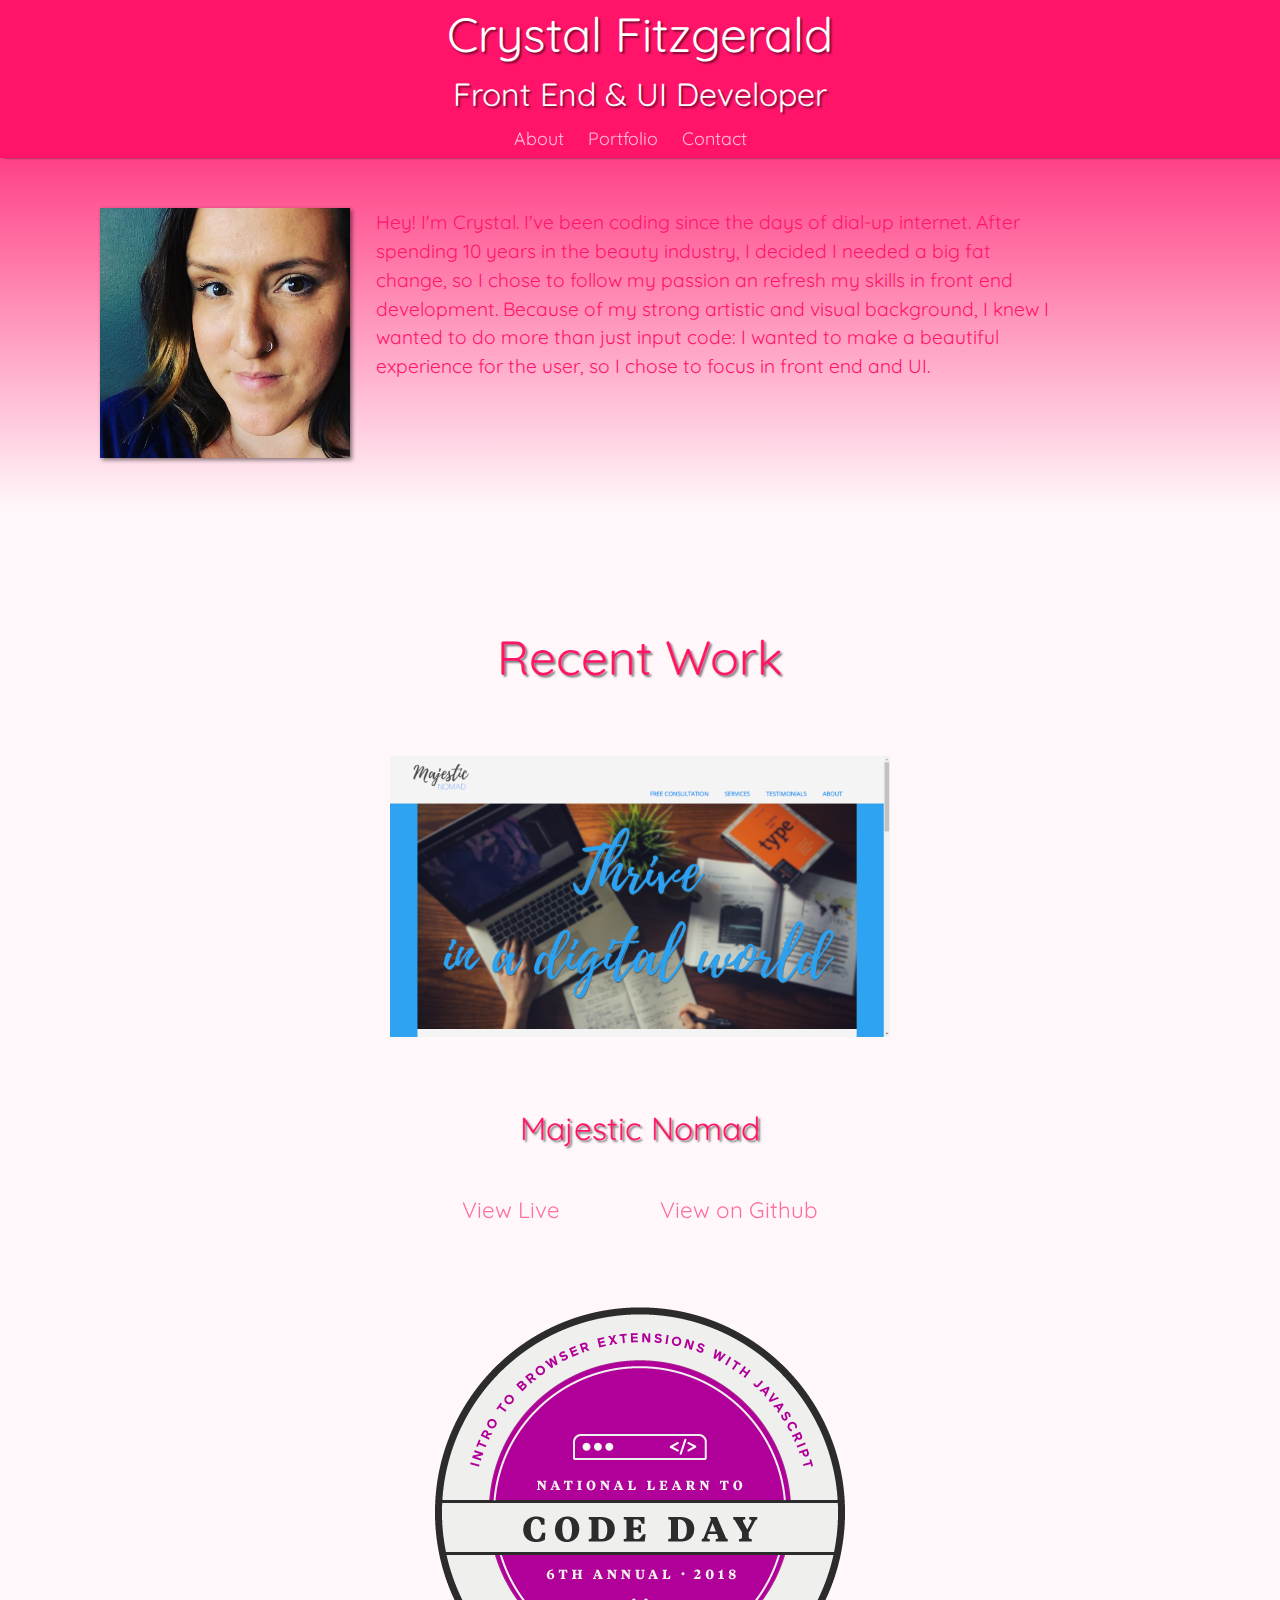
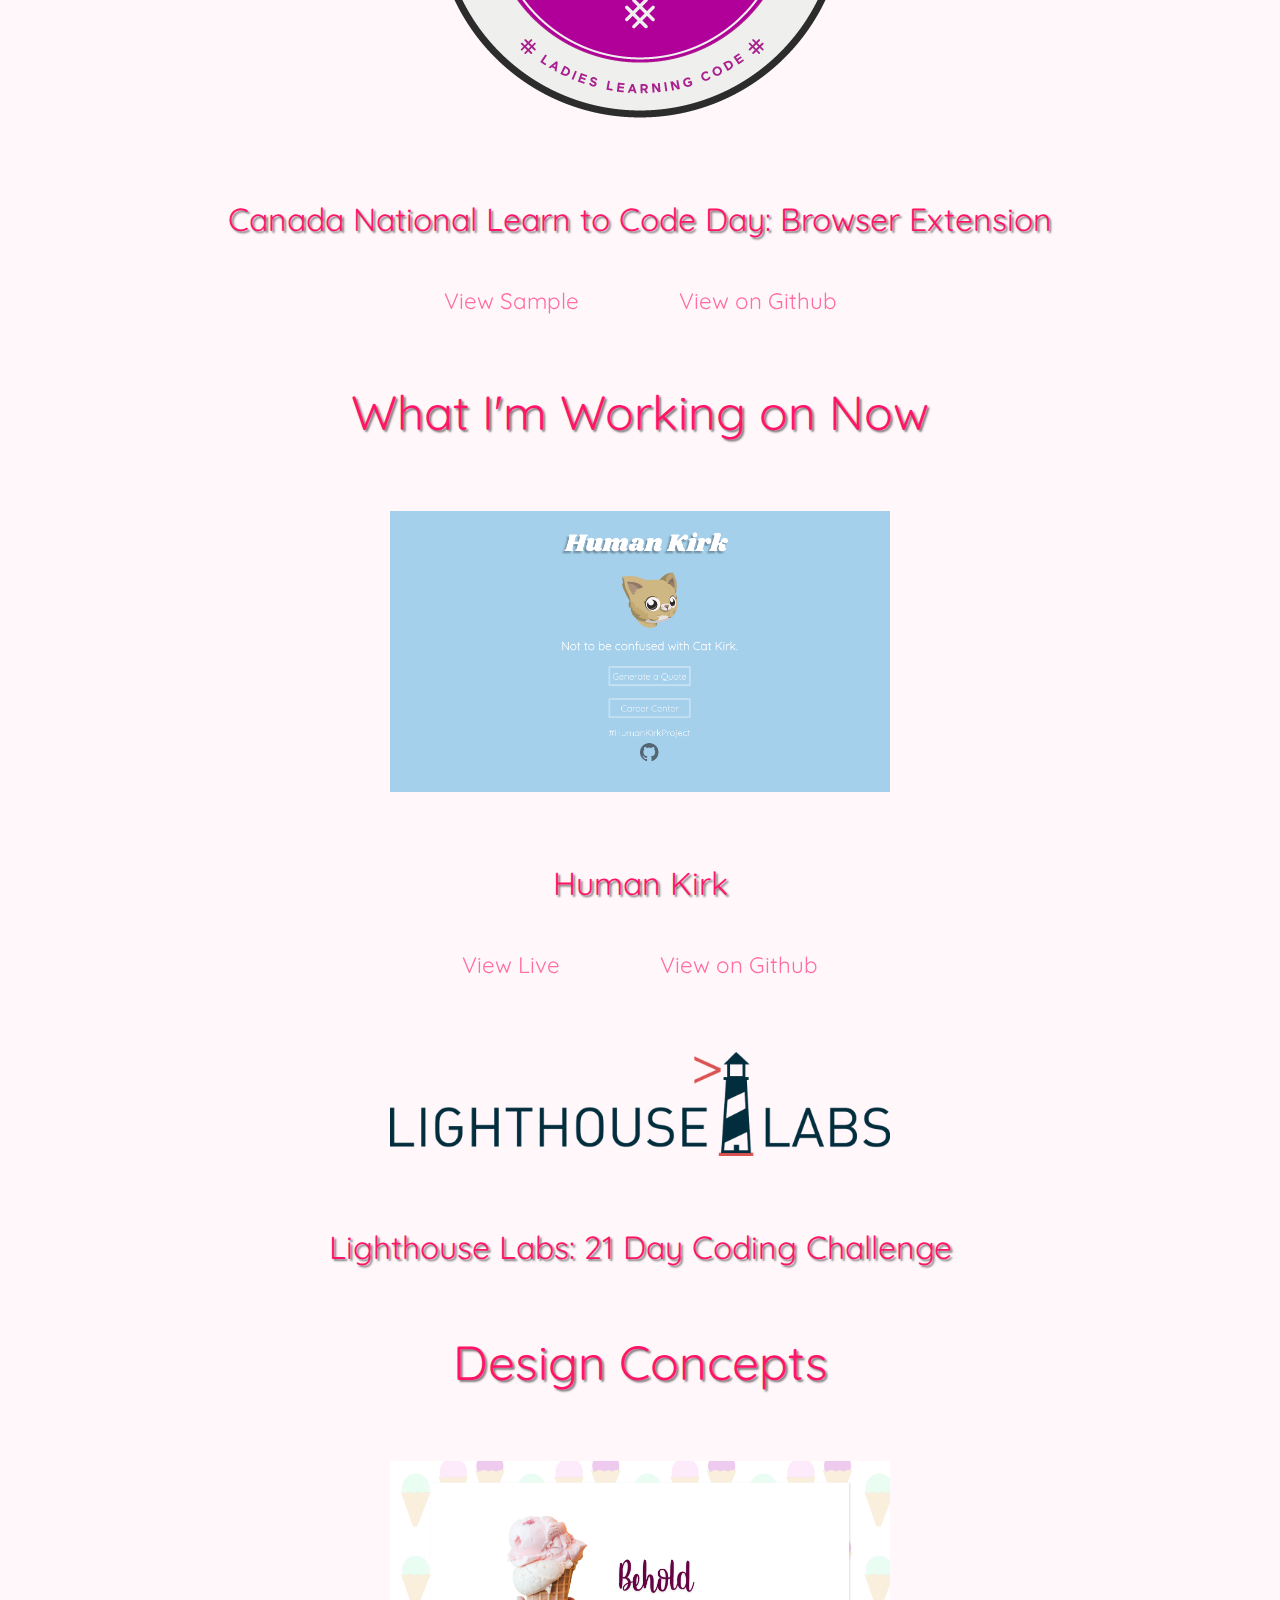
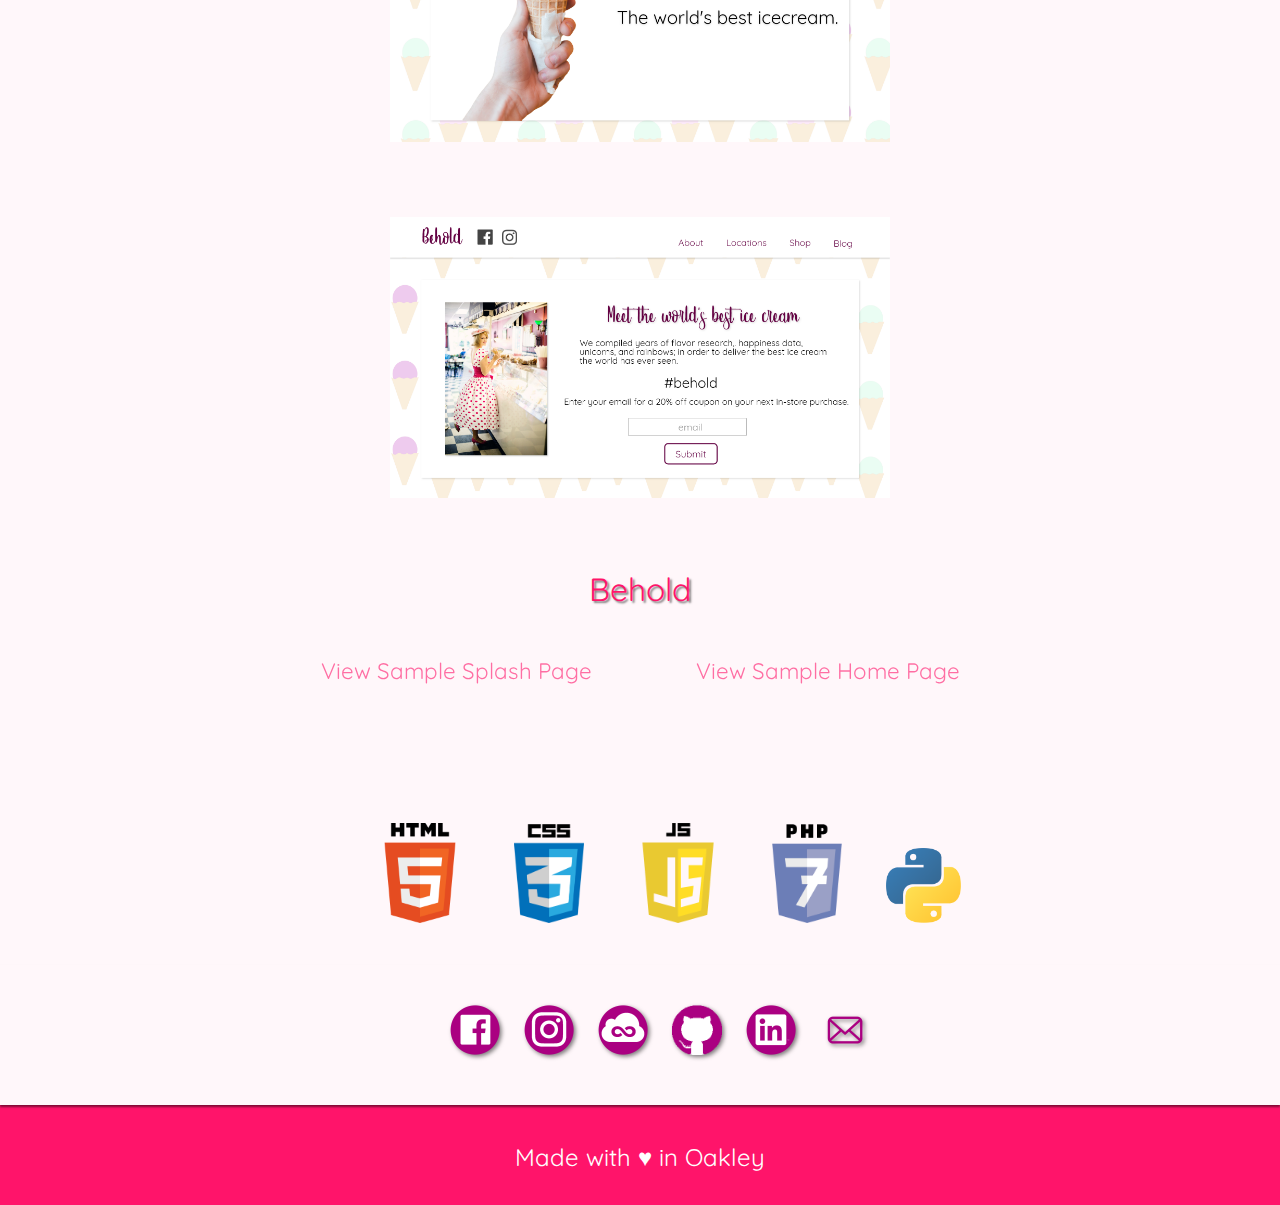
==== commit e0ed4271: "new project commit" ====
--- a/work.html
+++ b/work.html
@@ -68,6 +68,15 @@
 					<img src="images/lhl.png" id="lhl-logo">
 				<h2 id="lhl">Lighthouse Labs: 21 Day Coding Challenge</h2>
 			</div>
+			<div class="concepts">
+				<h1 id="conceptheadline">Design Concepts</h1>
+				<a href="images/splash.png" target="blank" id="beholdsplash"><img src="images/splash.png" id="splashimg"></a>
+				<a href="images/home.png" target="blank" id="beholdhome"><img src="images/home.png" id="homeimg"></a>
+				<h2 id="behold">Behold</h2>
+			<div class="links">
+				<a href="images/splash.png" target="blank">View Sample Splash Page</a>
+				<a href="images/home.png" target="blank">View Sample Home Page</a>
+			</div>
 		</section>
 			<section id="skills">
 				<div class="languages">
--- a/work.css
+++ b/work.css
@@ -190,6 +190,16 @@
 	display: block;
 	margin: 75px auto;
 }
+#splashimg, #homeimg {
+  width: 500px;
+  margin: 75px auto;
+	display: block;
+}
+#beholdhome, #beholdsplash {
+  text-decoration: none;
+  opacity: 1;
+}
+
 .links {
   text-align: center;
   margin: auto;
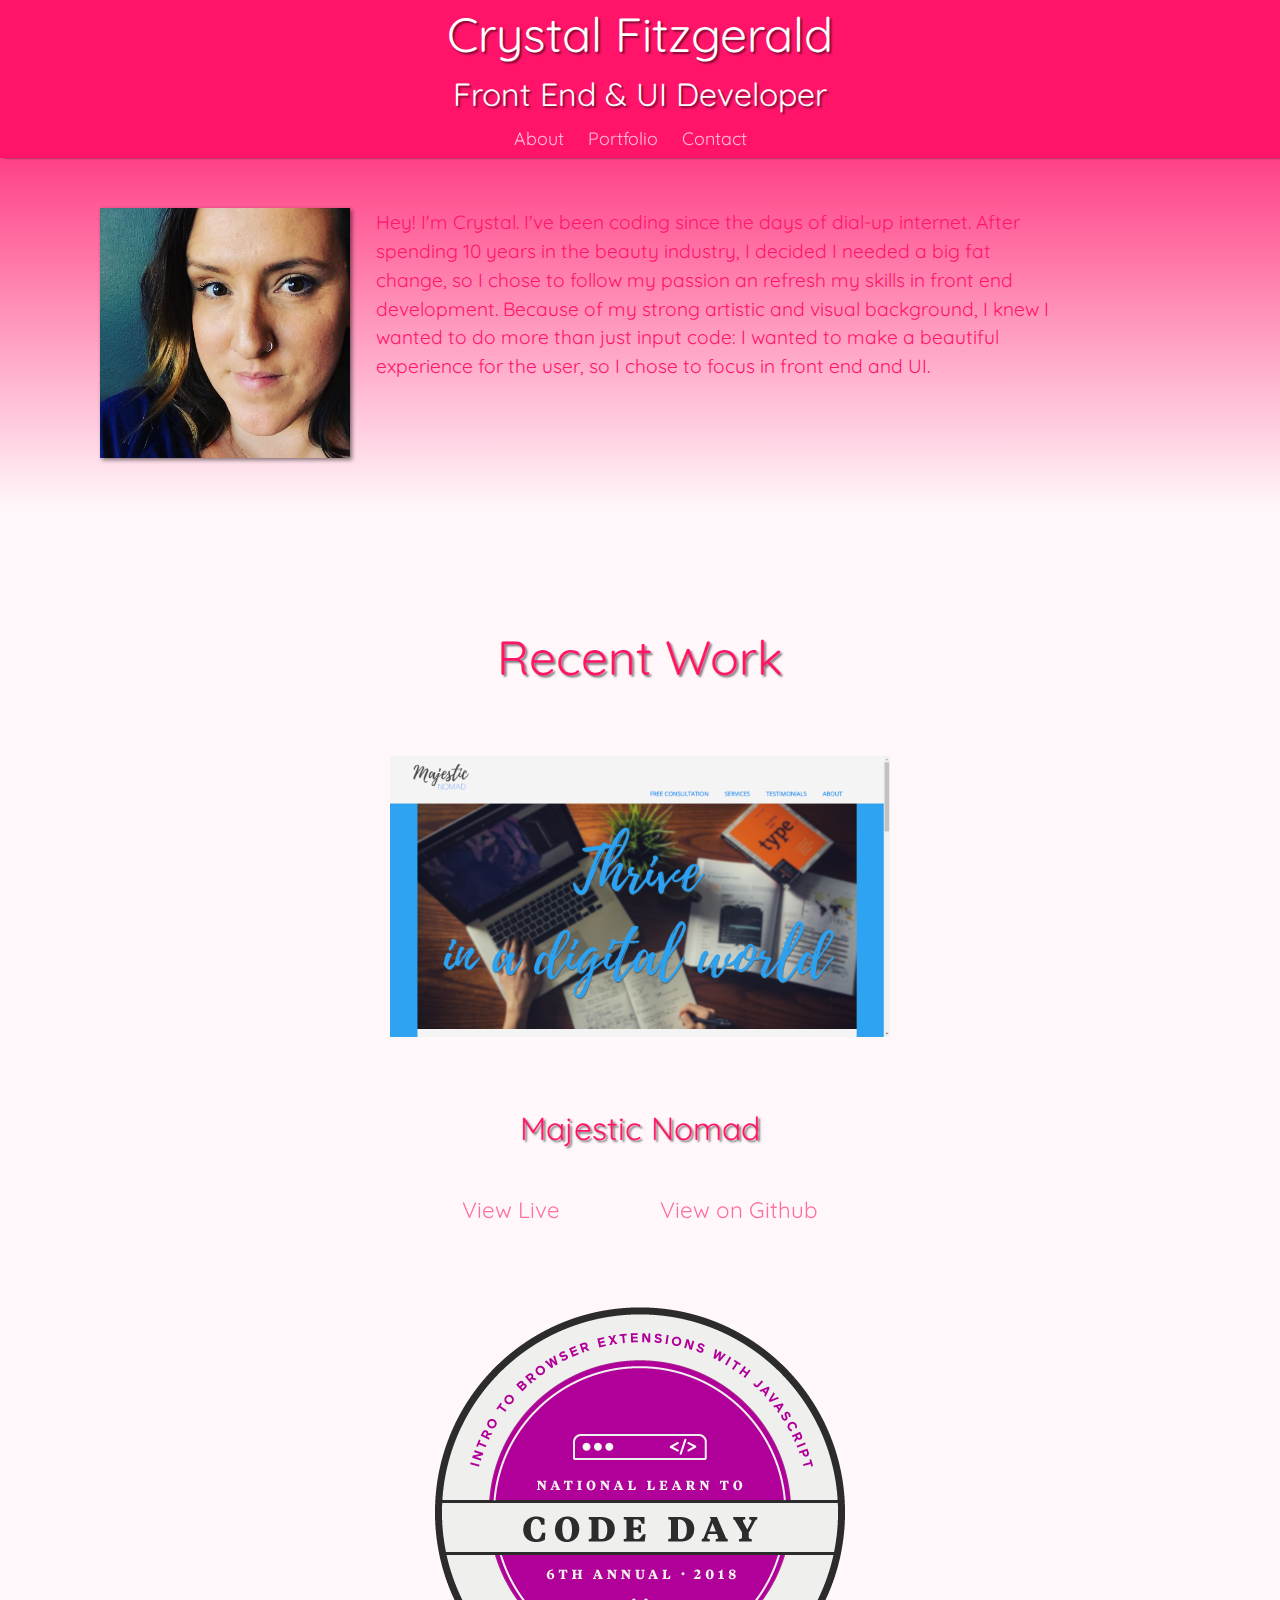
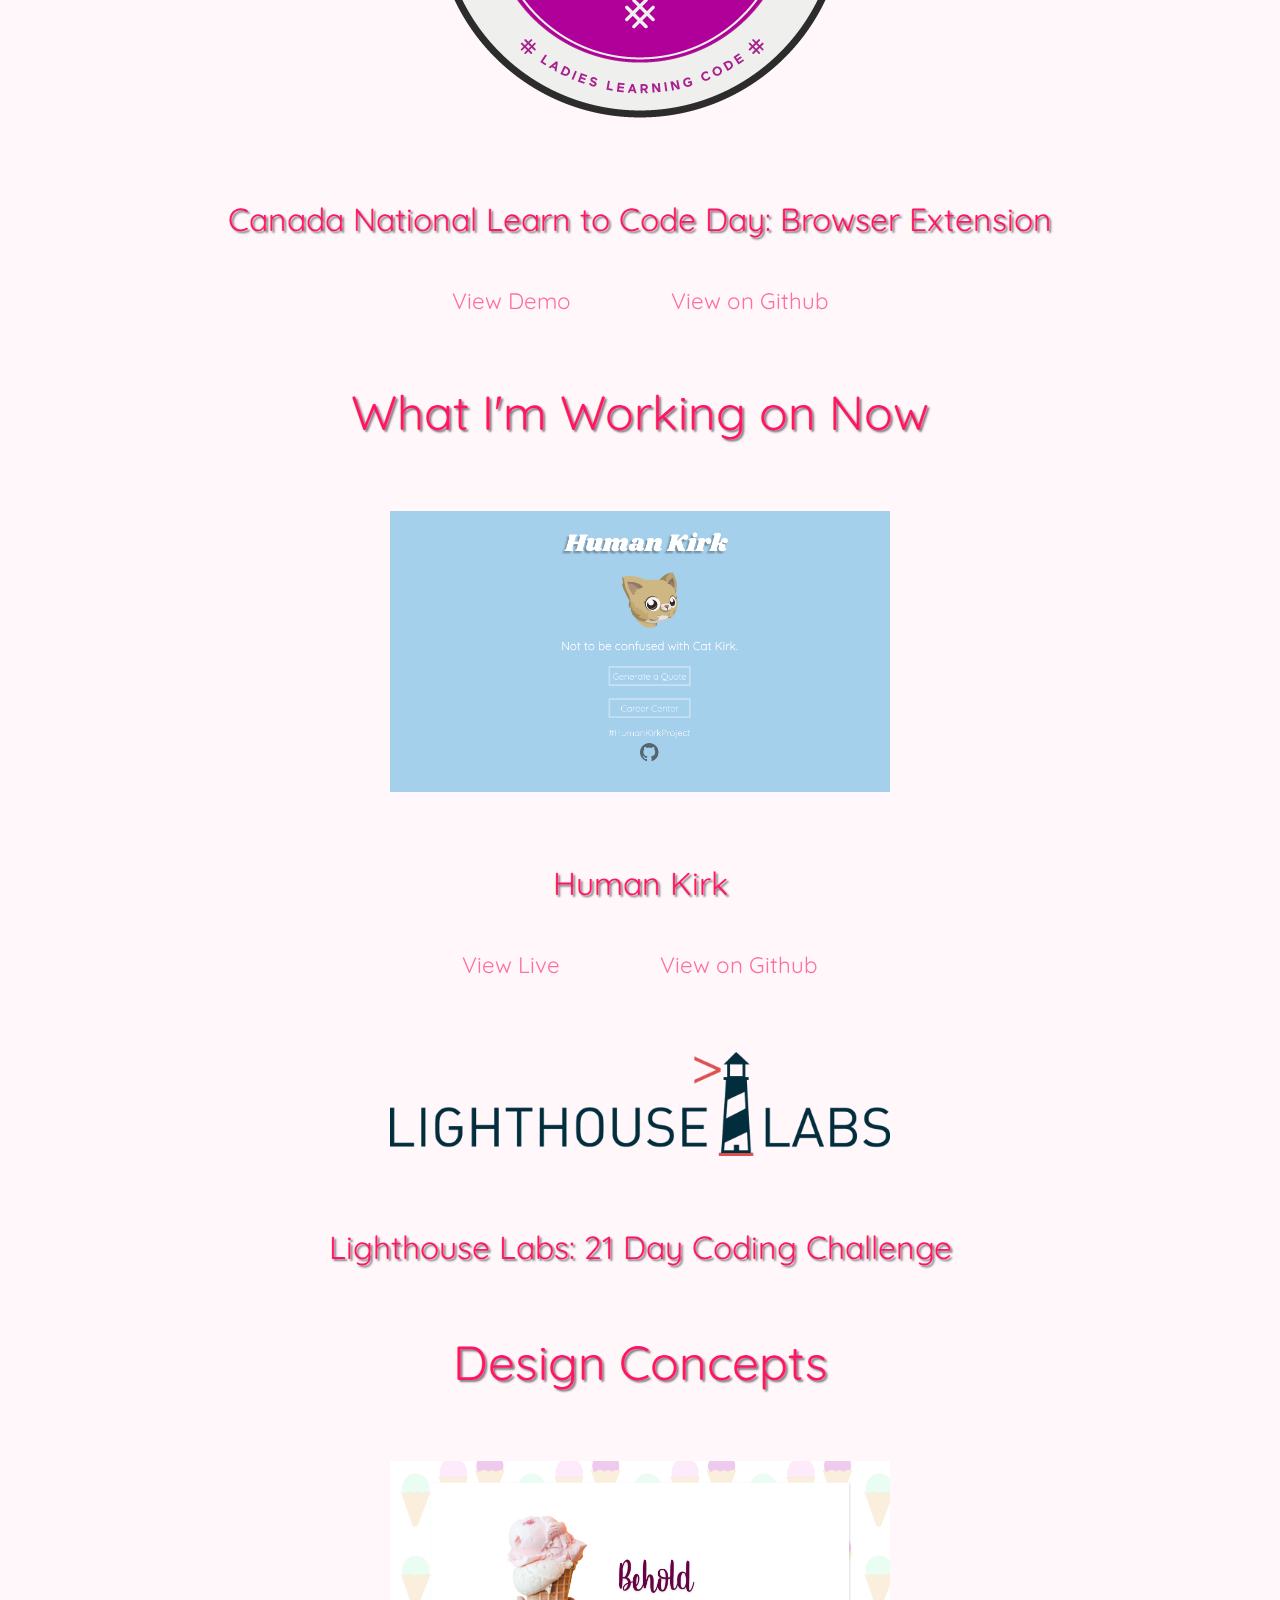
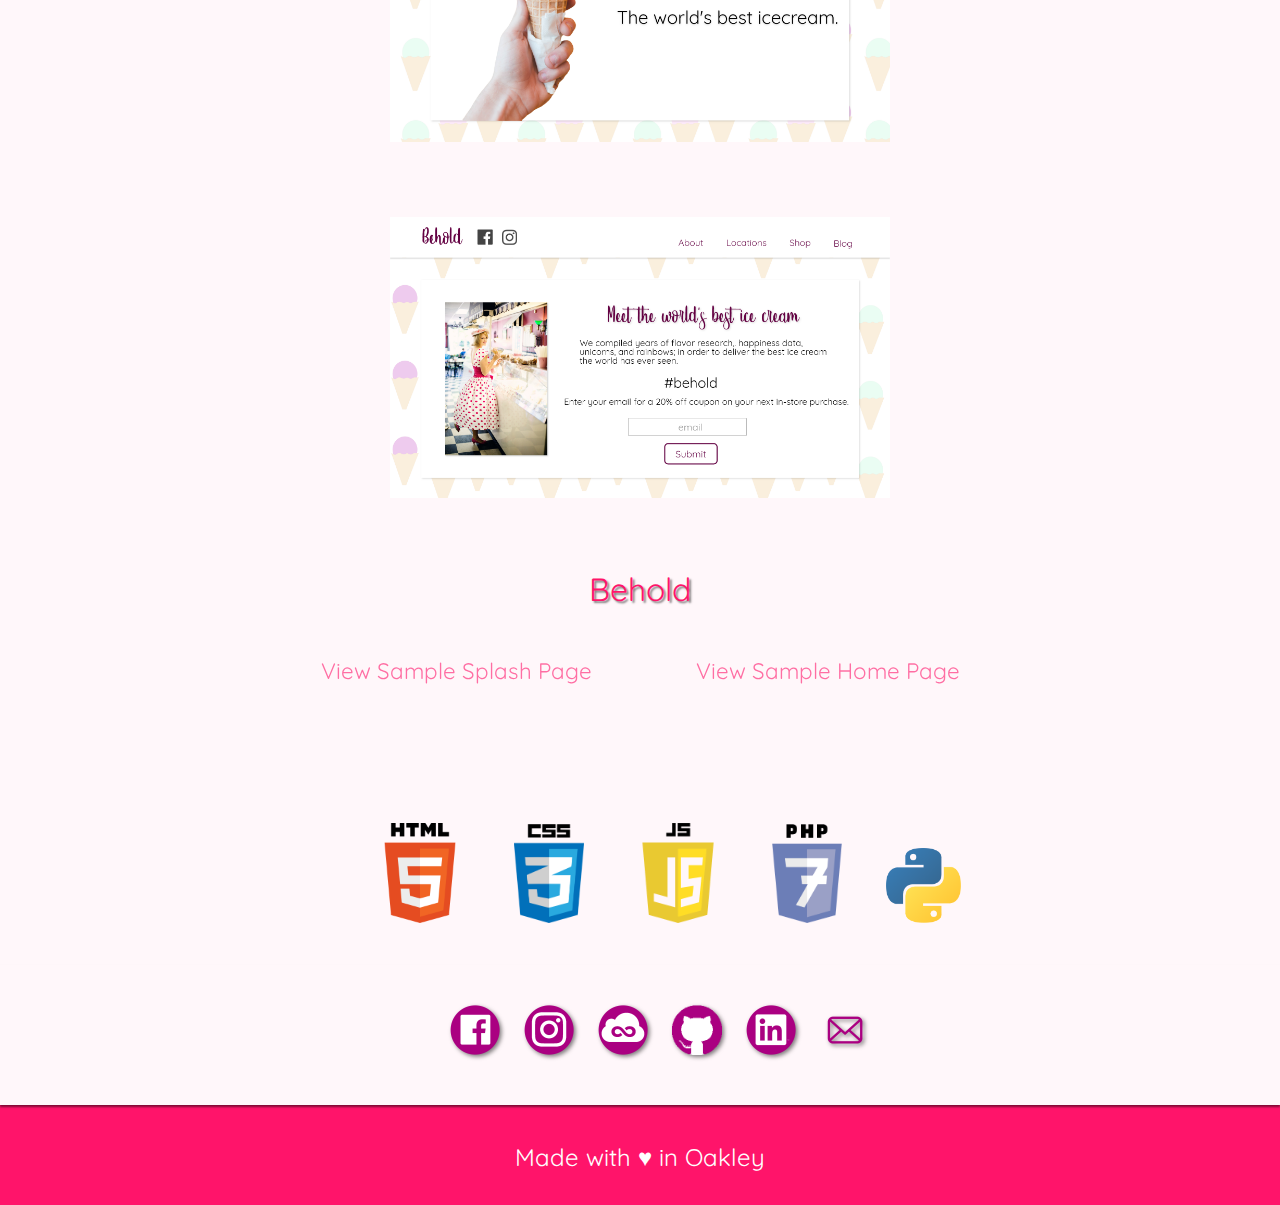
==== commit 4ab4b5d1: "Update work.html" ====
--- a/work.html
+++ b/work.html
@@ -55,7 +55,7 @@
 					<img src="images/code-day.png" id="codeday">
 					<h2 id="browser">Canada National Learn to Code Day: Browser Extension</h2>
 				<div class="links">
-					<a href="#">View Sample</a><a href="https://github.com/technicallyspiritual/ChromeExtension" target="_blank">View on Github</a>
+					<a href="https://youtu.be/35_u52YkE2o" target="_blank">View Demo</a><a href="https://github.com/technicallyspiritual/ChromeExtension" target="_blank">View on Github</a>
 				</div>
 			</div>
 			<div class="dev">
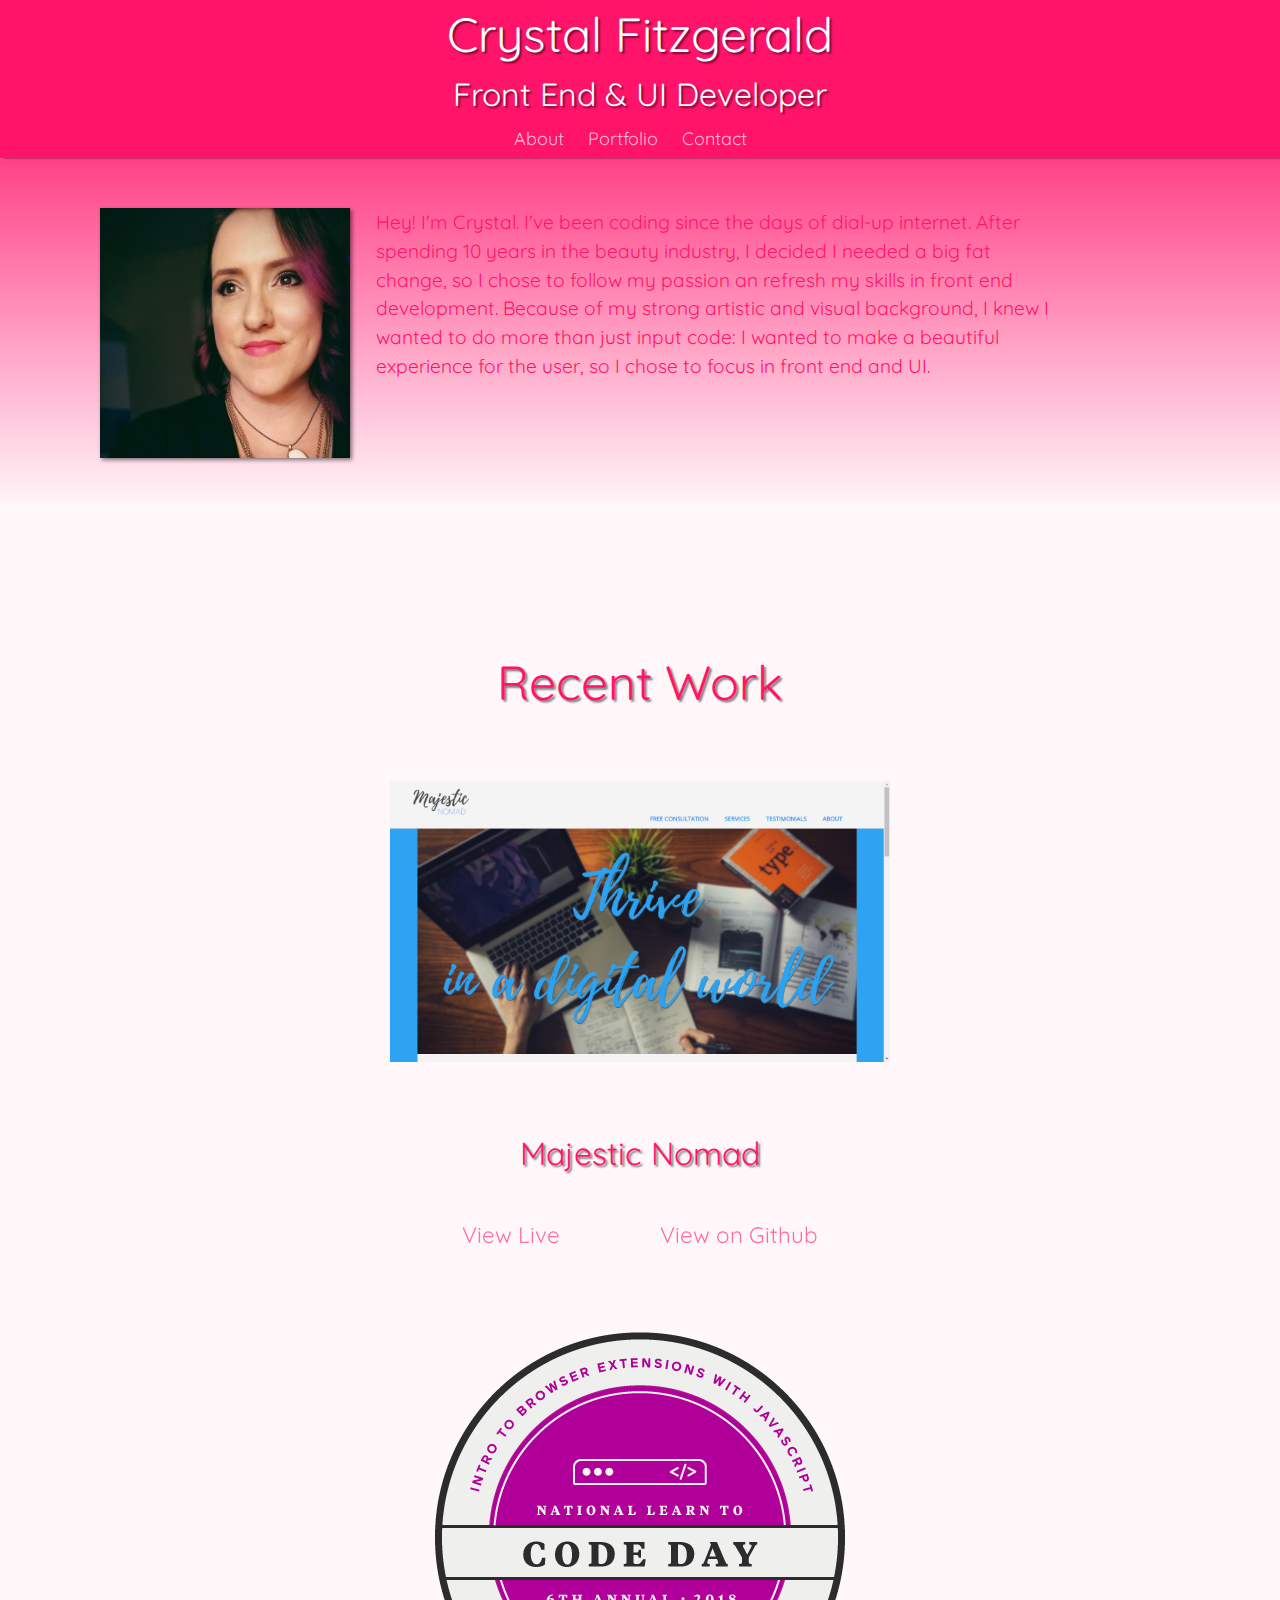
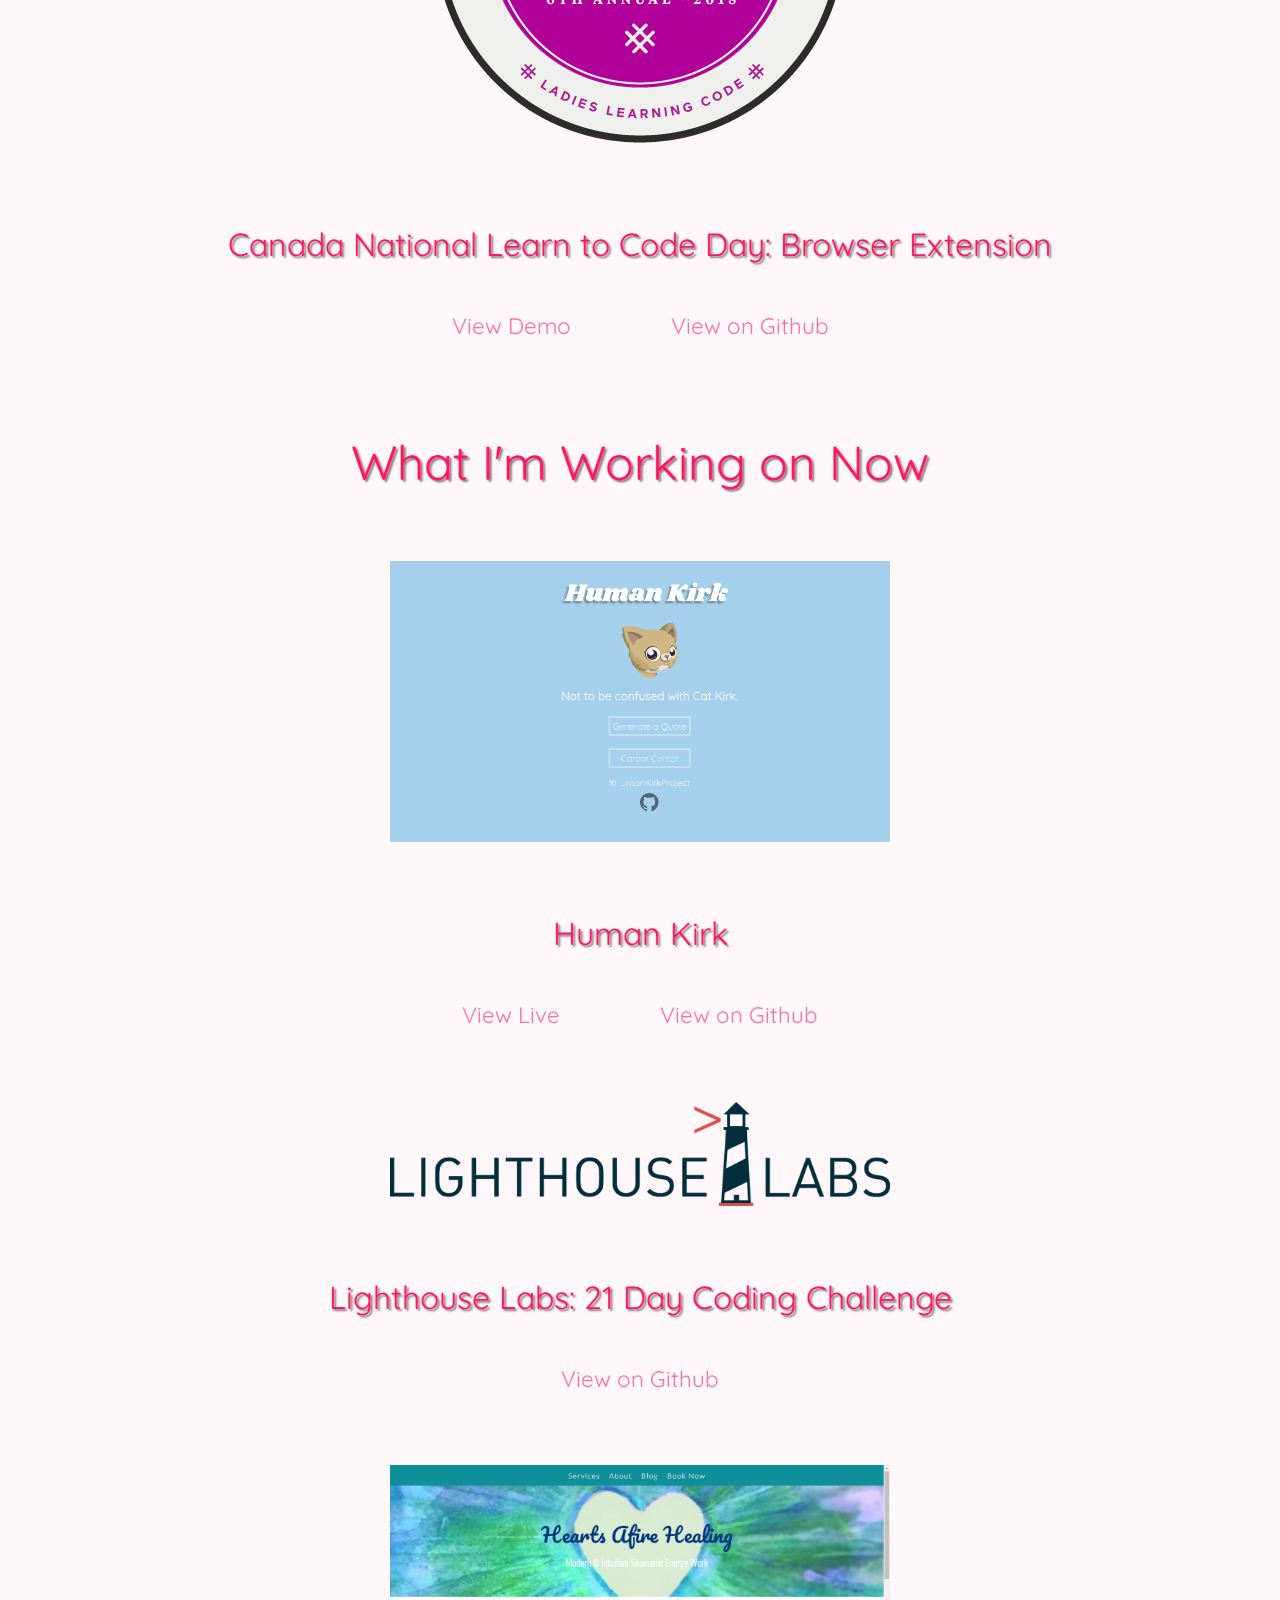
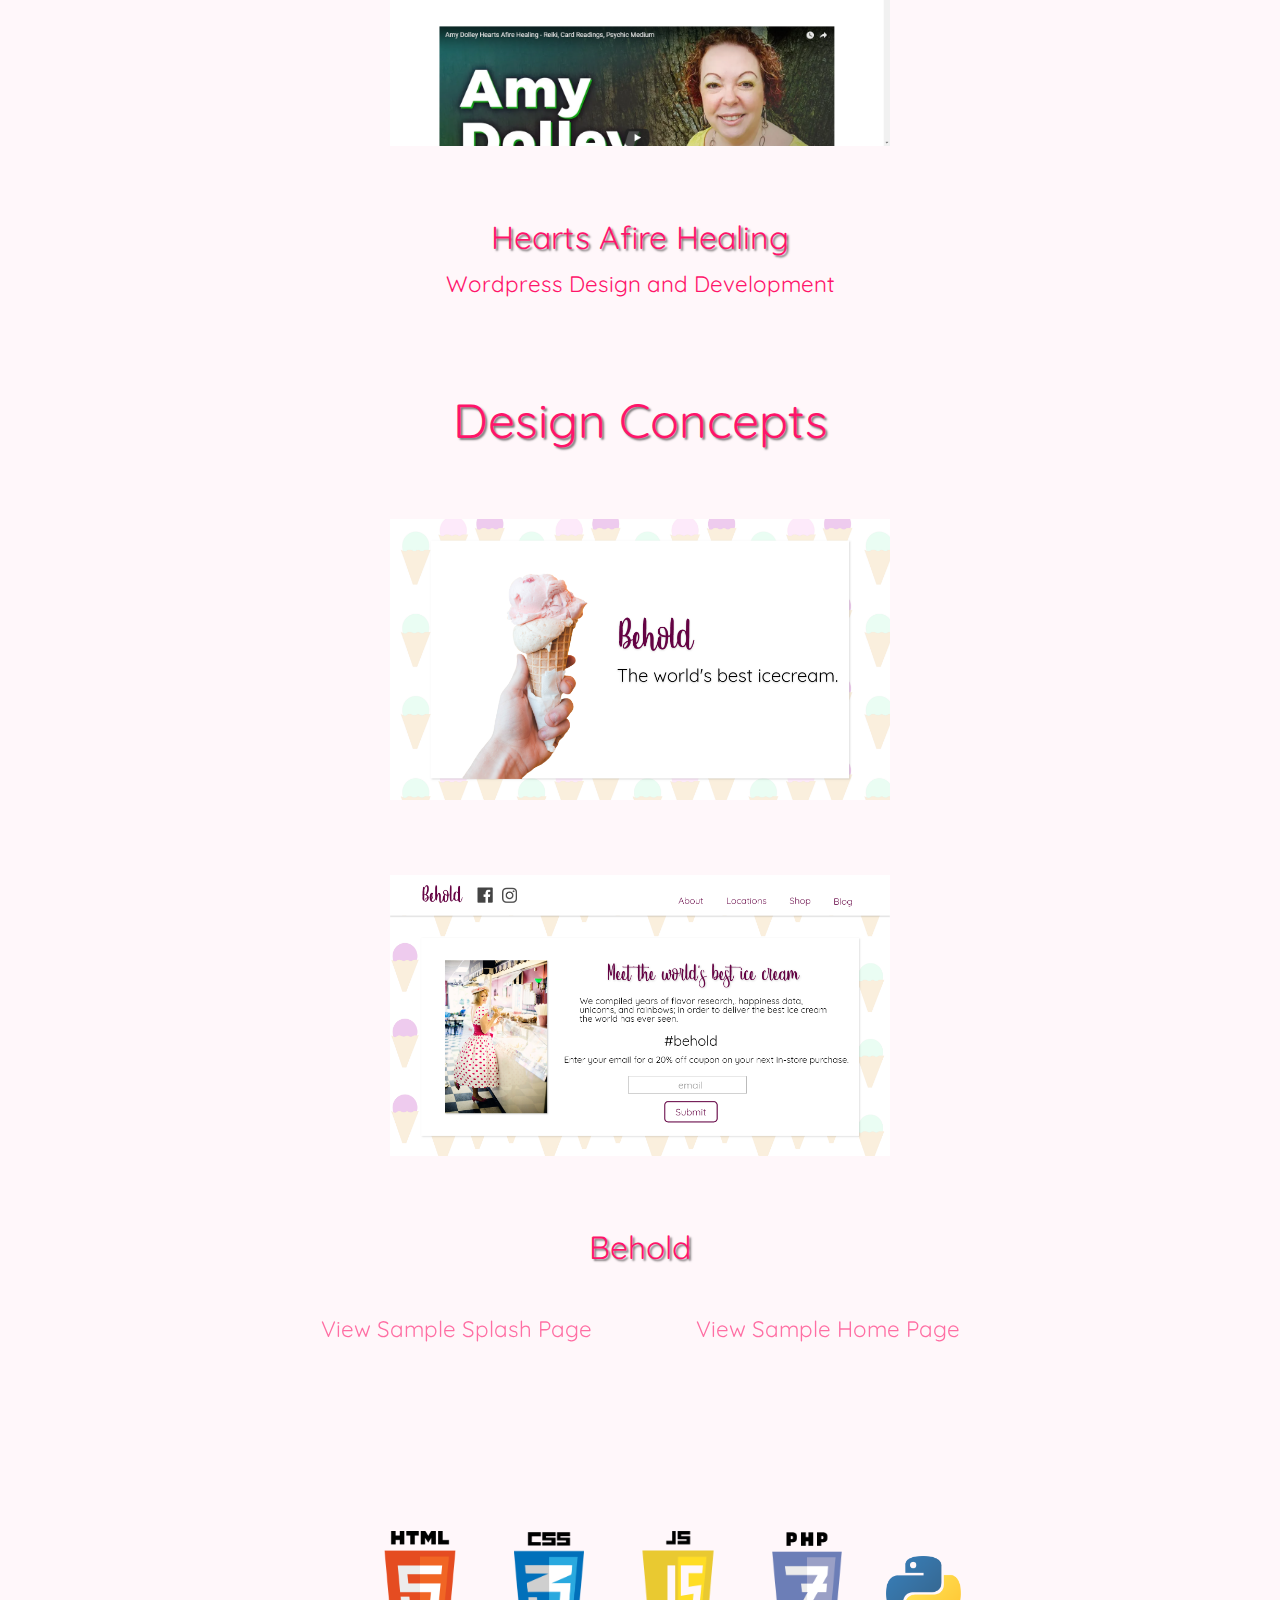
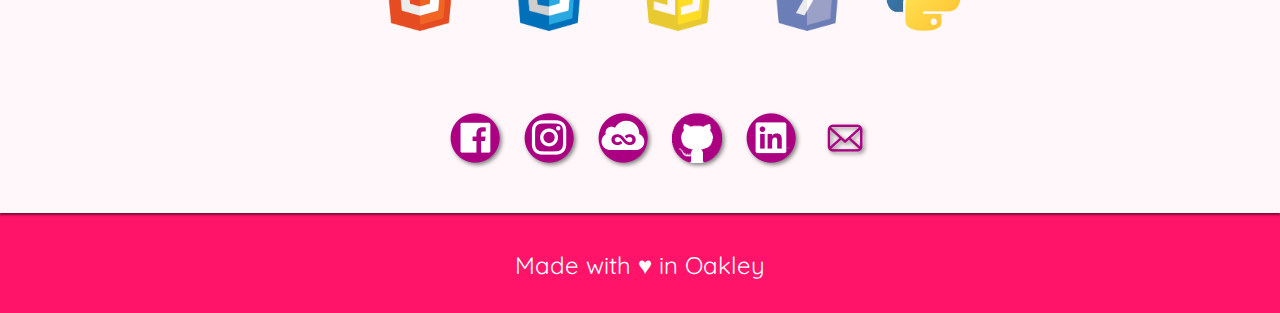
==== commit 519332eb: "updates" ====
--- a/work.html
+++ b/work.html
@@ -35,7 +35,7 @@
 				</ul>
 		</nav>
 		<section id="about">
-			<img src="images/crystal-self-new.jpg">
+			<img src="images/crystal.jpg">
 			<div class="me">
 			<p>Hey! I'm Crystal. I've been coding since the days of dial-up internet. After spending 10 years in the beauty industry,
 			I decided I needed a big fat change, so I chose to follow my passion an refresh my skills in front end development. Because of my
@@ -67,7 +67,13 @@
 				</div>
 					<img src="images/lhl.png" id="lhl-logo">
 				<h2 id="lhl">Lighthouse Labs: 21 Day Coding Challenge</h2>
-			</div>
+				<div class="links">
+				<a href="http://github.com/technicallyspiritual/LHLchallenge" tagret="_blank">View on Github</a>
+				</div>
+				<img src="images/heartsafire.png" id="amy">
+				<h2 id="heartsafirehealing">Hearts Afire Healing</h2>
+				<p id="amydolley">Wordpress Design and Development</p>
+				</div>
 			<div class="concepts">
 				<h1 id="conceptheadline">Design Concepts</h1>
 				<a href="images/splash.png" target="blank" id="beholdsplash"><img src="images/splash.png" id="splashimg"></a>
--- a/work.css
+++ b/work.css
@@ -160,7 +160,8 @@
   text-shadow: 2px 2px 2px rgba(0, 0, 0, 0.5);
 }
 .recent, .dev, .concepts, .projects {
-  margin-top: 75px;
+  margin-top: 100px;
+	margin-bottom: 50px;
 }
 #javascript {
 	width: 500px;
@@ -190,6 +191,11 @@
 	display: block;
 	margin: 75px auto;
 }
+#amy {
+	width: 500px;
+	display: block;
+	margin: 75px auto;
+}
 #splashimg, #homeimg {
   width: 500px;
   margin: 75px auto;
@@ -199,7 +205,11 @@
   text-decoration: none;
   opacity: 1;
 }
-
+#amydolley {
+	font-size: 1.4em;
+	text-align: center;
+	padding-top: 20px;
+}
 .links {
   text-align: center;
   margin: auto;
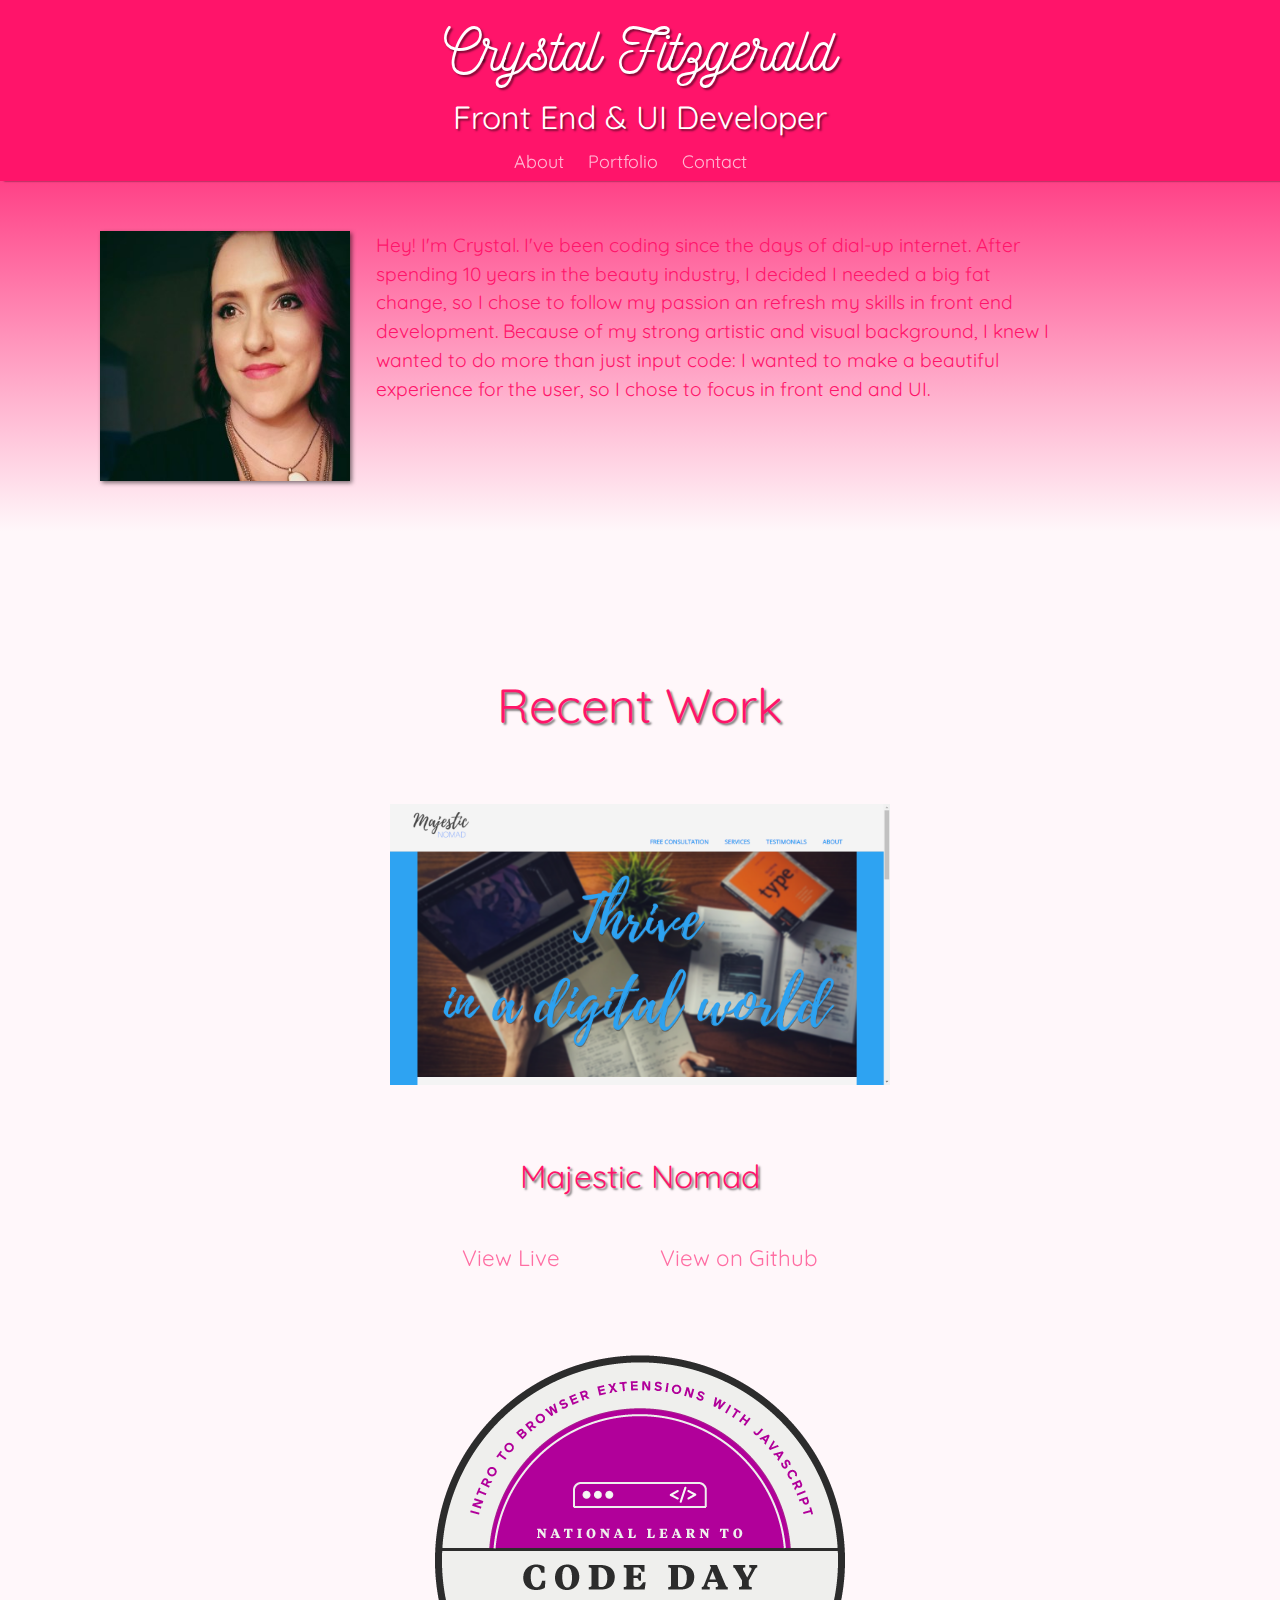
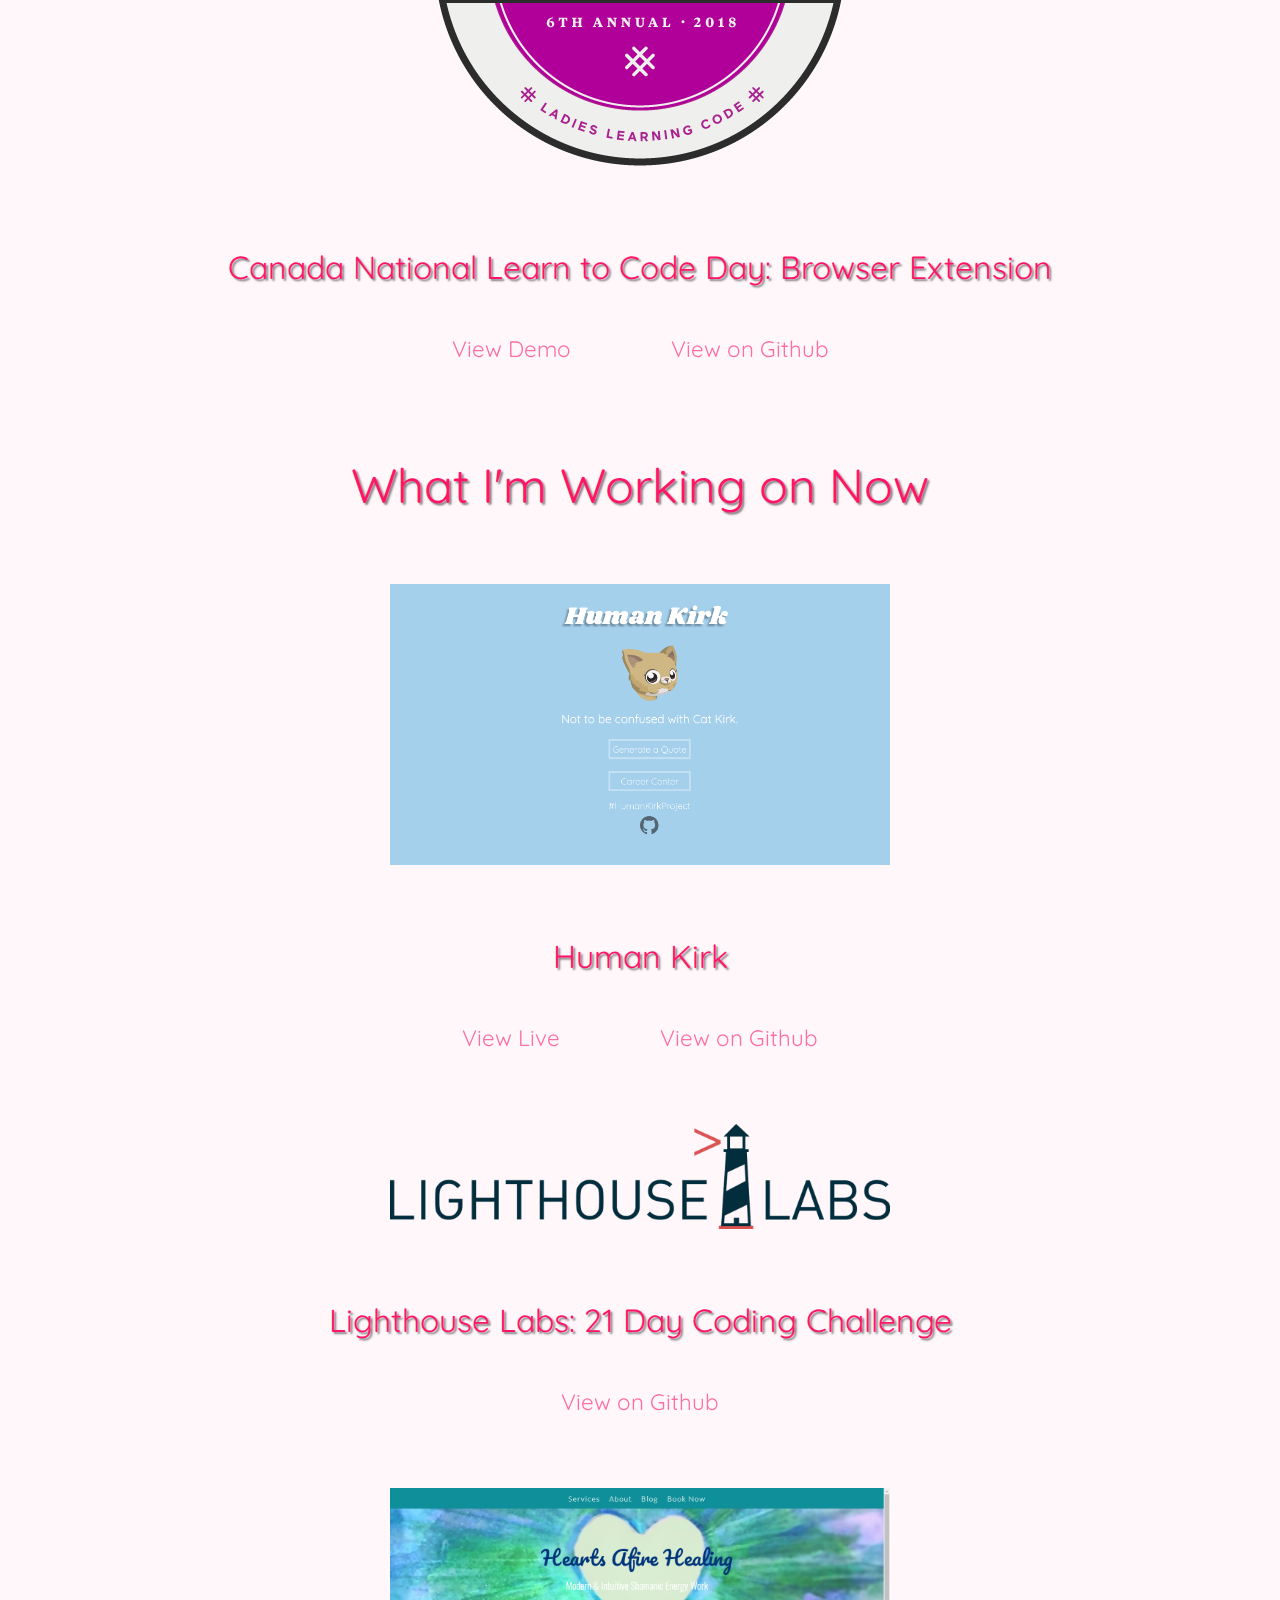
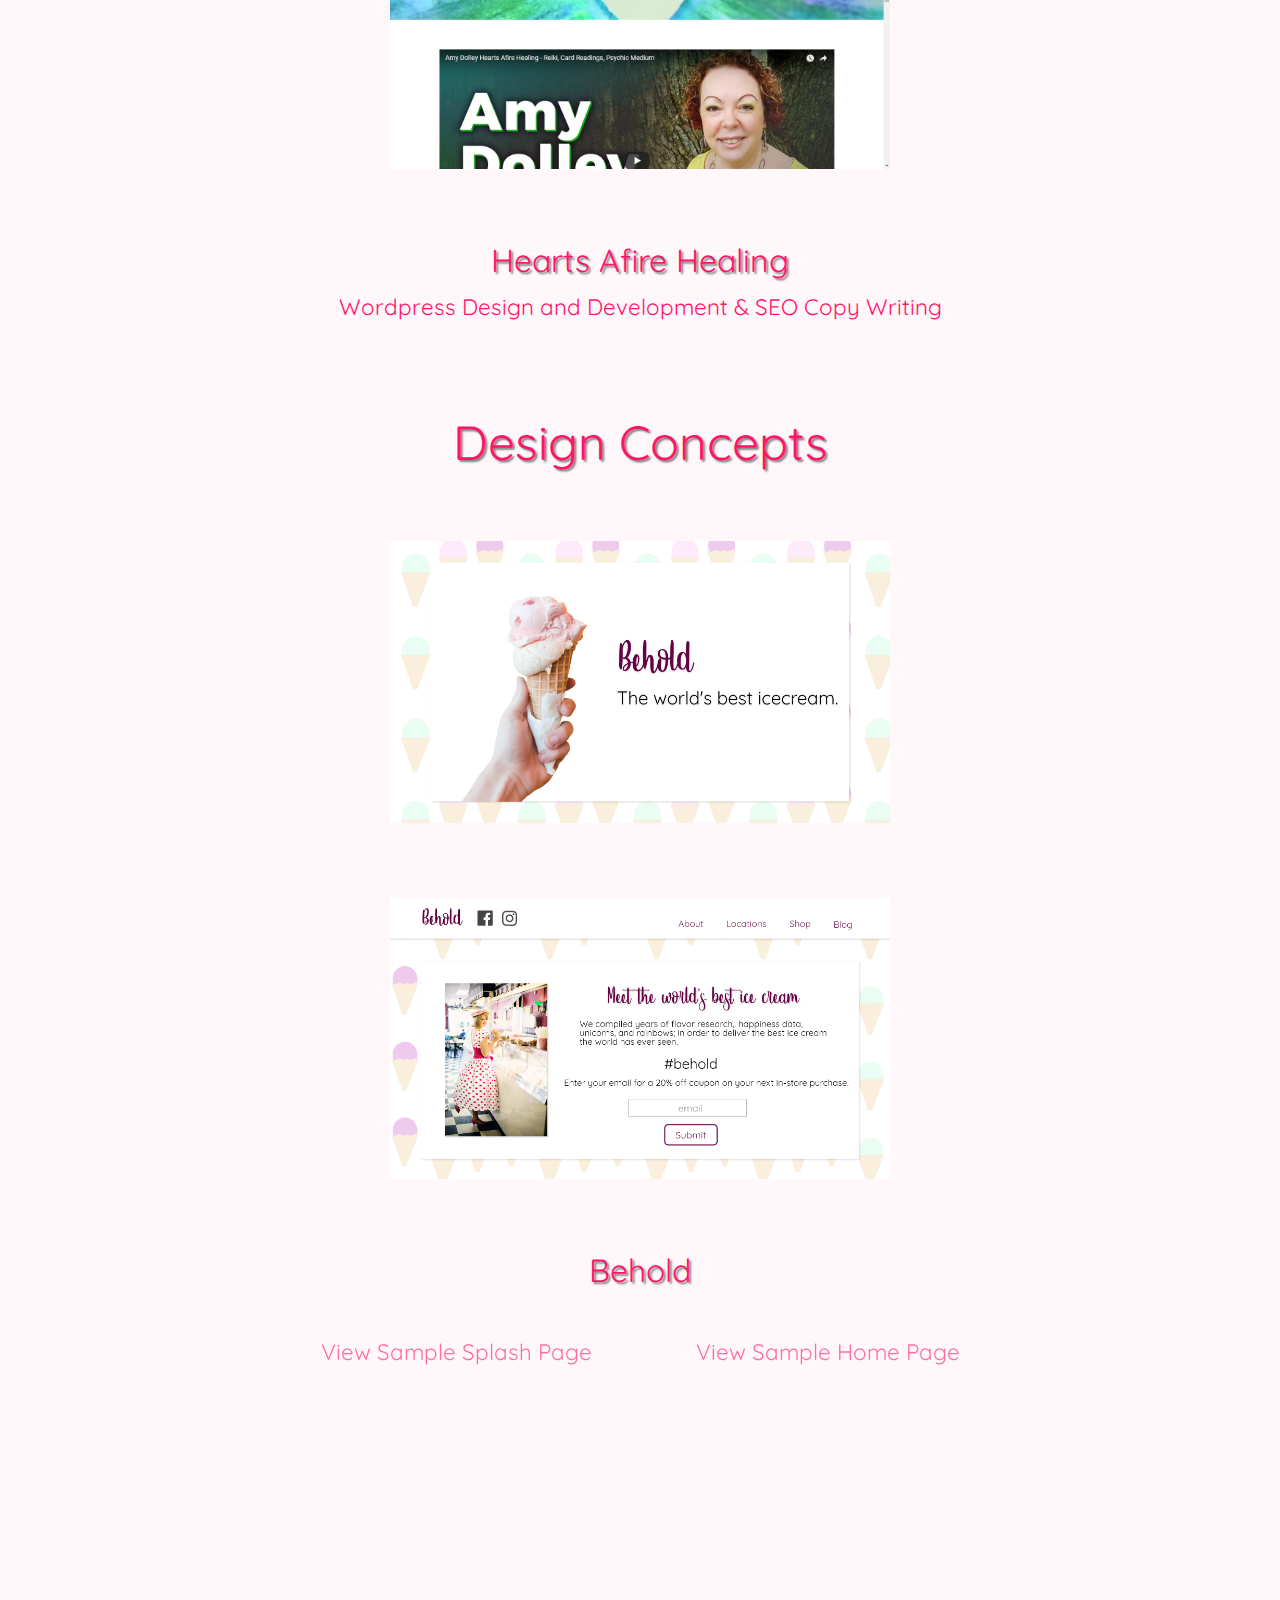
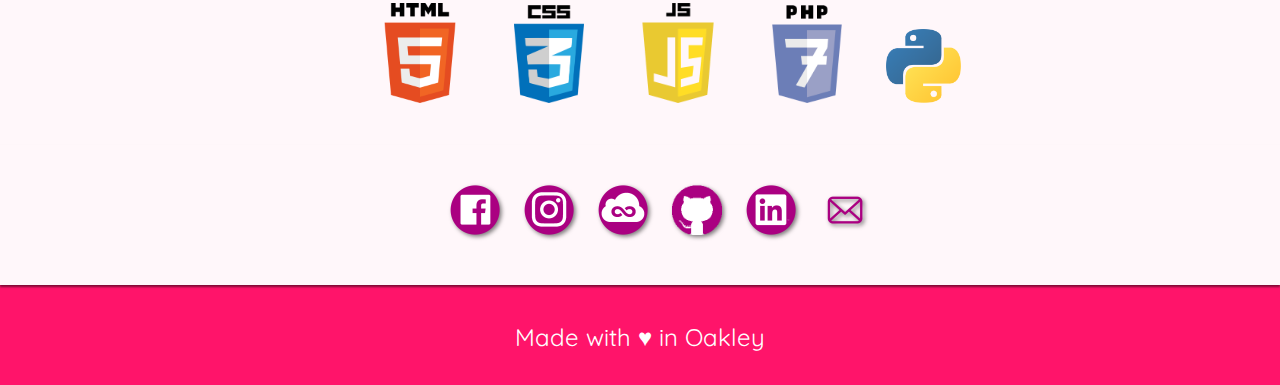
==== commit beb01303: "added new font" ====
--- a/work.html
+++ b/work.html
@@ -72,7 +72,7 @@
 				</div>
 				<img src="images/heartsafire.png" id="amy">
 				<h2 id="heartsafirehealing">Hearts Afire Healing</h2>
-				<p id="amydolley">Wordpress Design and Development</p>
+				<p id="amydolley">Wordpress Design and Development & SEO Copy Writing</p>
 				</div>
 			<div class="concepts">
 				<h1 id="conceptheadline">Design Concepts</h1>
--- a/work.css
+++ b/work.css
@@ -48,6 +48,17 @@
 	border-spacing: 0;
 }
 /*begin styling*/
+/*! Generated by Font Squirrel (https://www.fontsquirrel.com) on October 17, 2018 */
+
+
+
+@font-face {
+    font-family: 'nickainleynormal';
+    src: url('fonts/nickainley-normal-webfont.woff2') format('woff2'),
+         url('fonts/nickainley-normal-webfont.woff') format('woff');
+    font-weight: normal;
+    font-style: normal;
+}
 body {
 	background-color: #ff146a;
 	font-family: 'Quicksand', Helvetica, sans-serif;
@@ -91,8 +102,10 @@
     text-shadow: 2px 2px 2px rgba(0, 0, 0, 0.5);
   }
   #myname {
-    padding-top: 10px;
+    padding-top: 20px;
     padding-bottom: 20px;
+		font-family: 'nickainleynormal', Helvetica, Arial, sans-serif;
+		font-size: 3.8em;
   }
   #myjob {
     padding-bottom: 10px;
@@ -161,7 +174,7 @@
 }
 .recent, .dev, .concepts, .projects {
   margin-top: 100px;
-	margin-bottom: 50px;
+	margin-bottom: 100px;
 }
 #javascript {
 	width: 500px;
